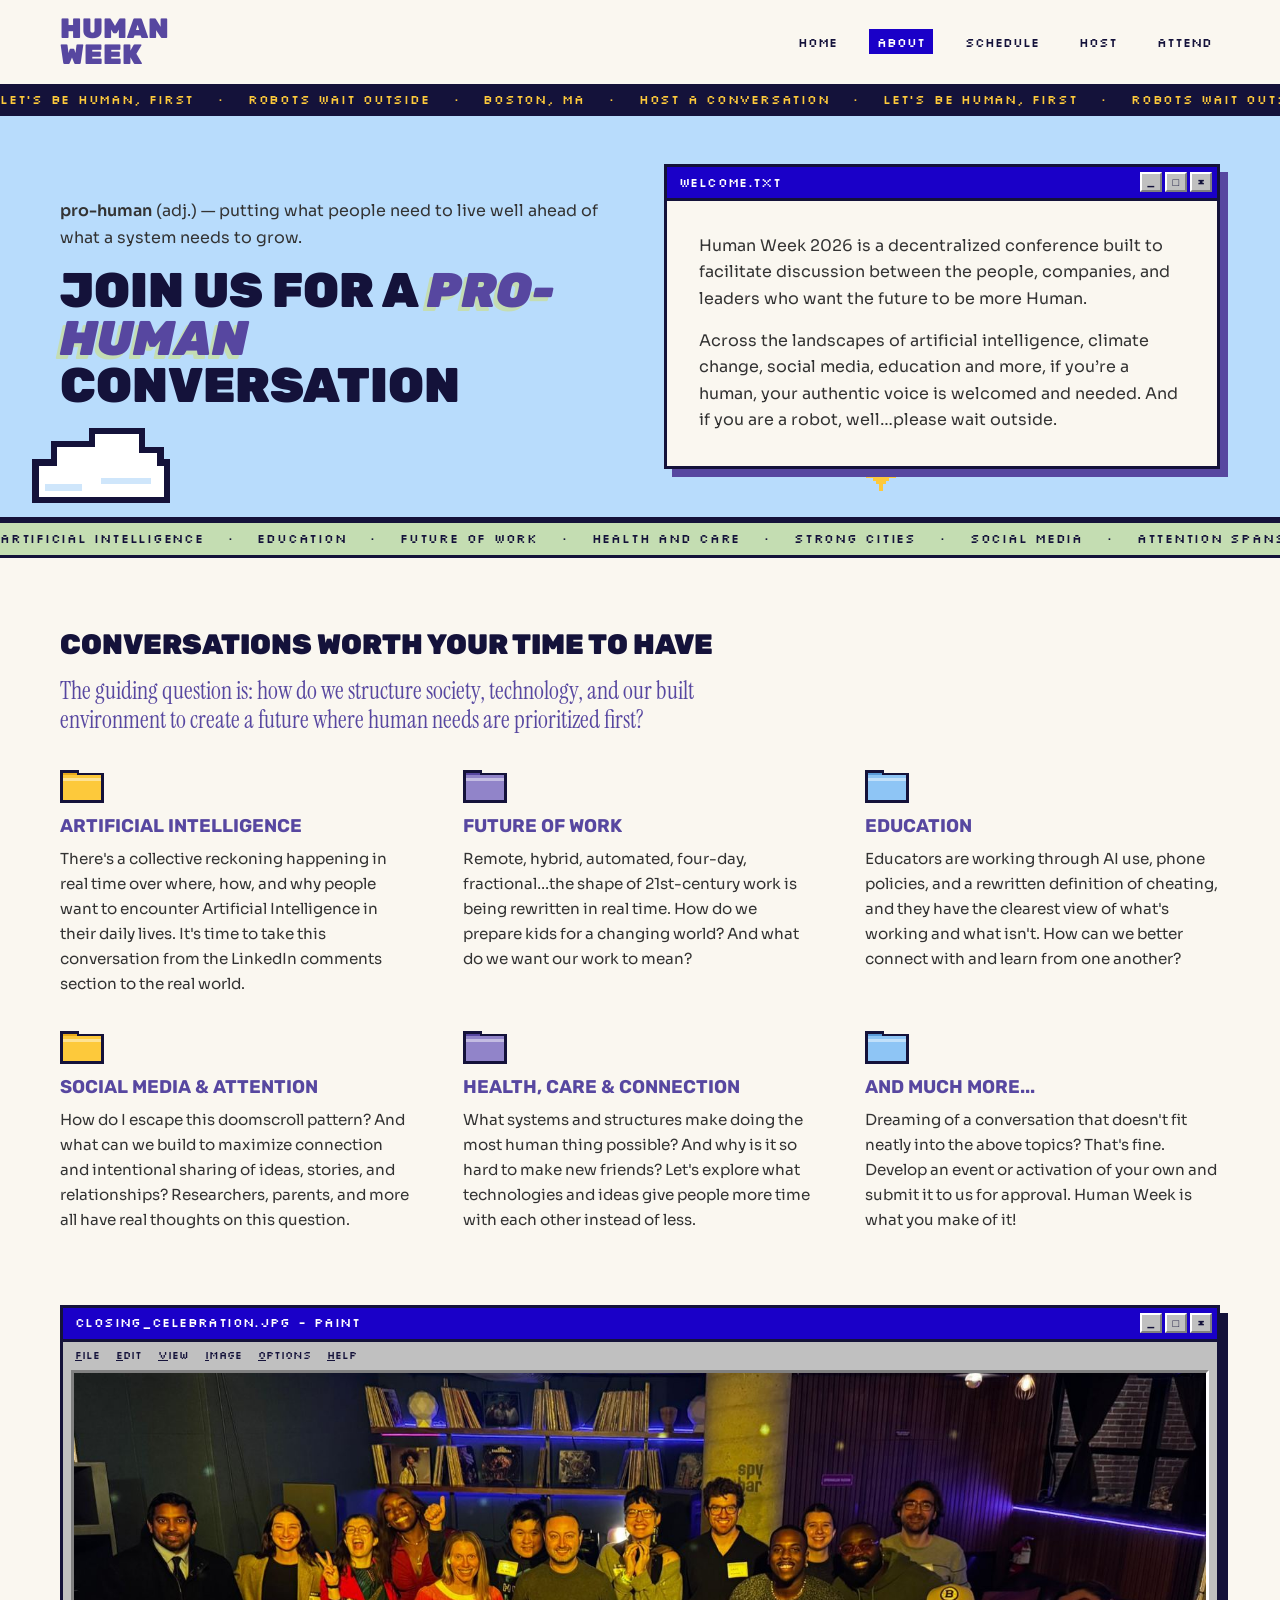
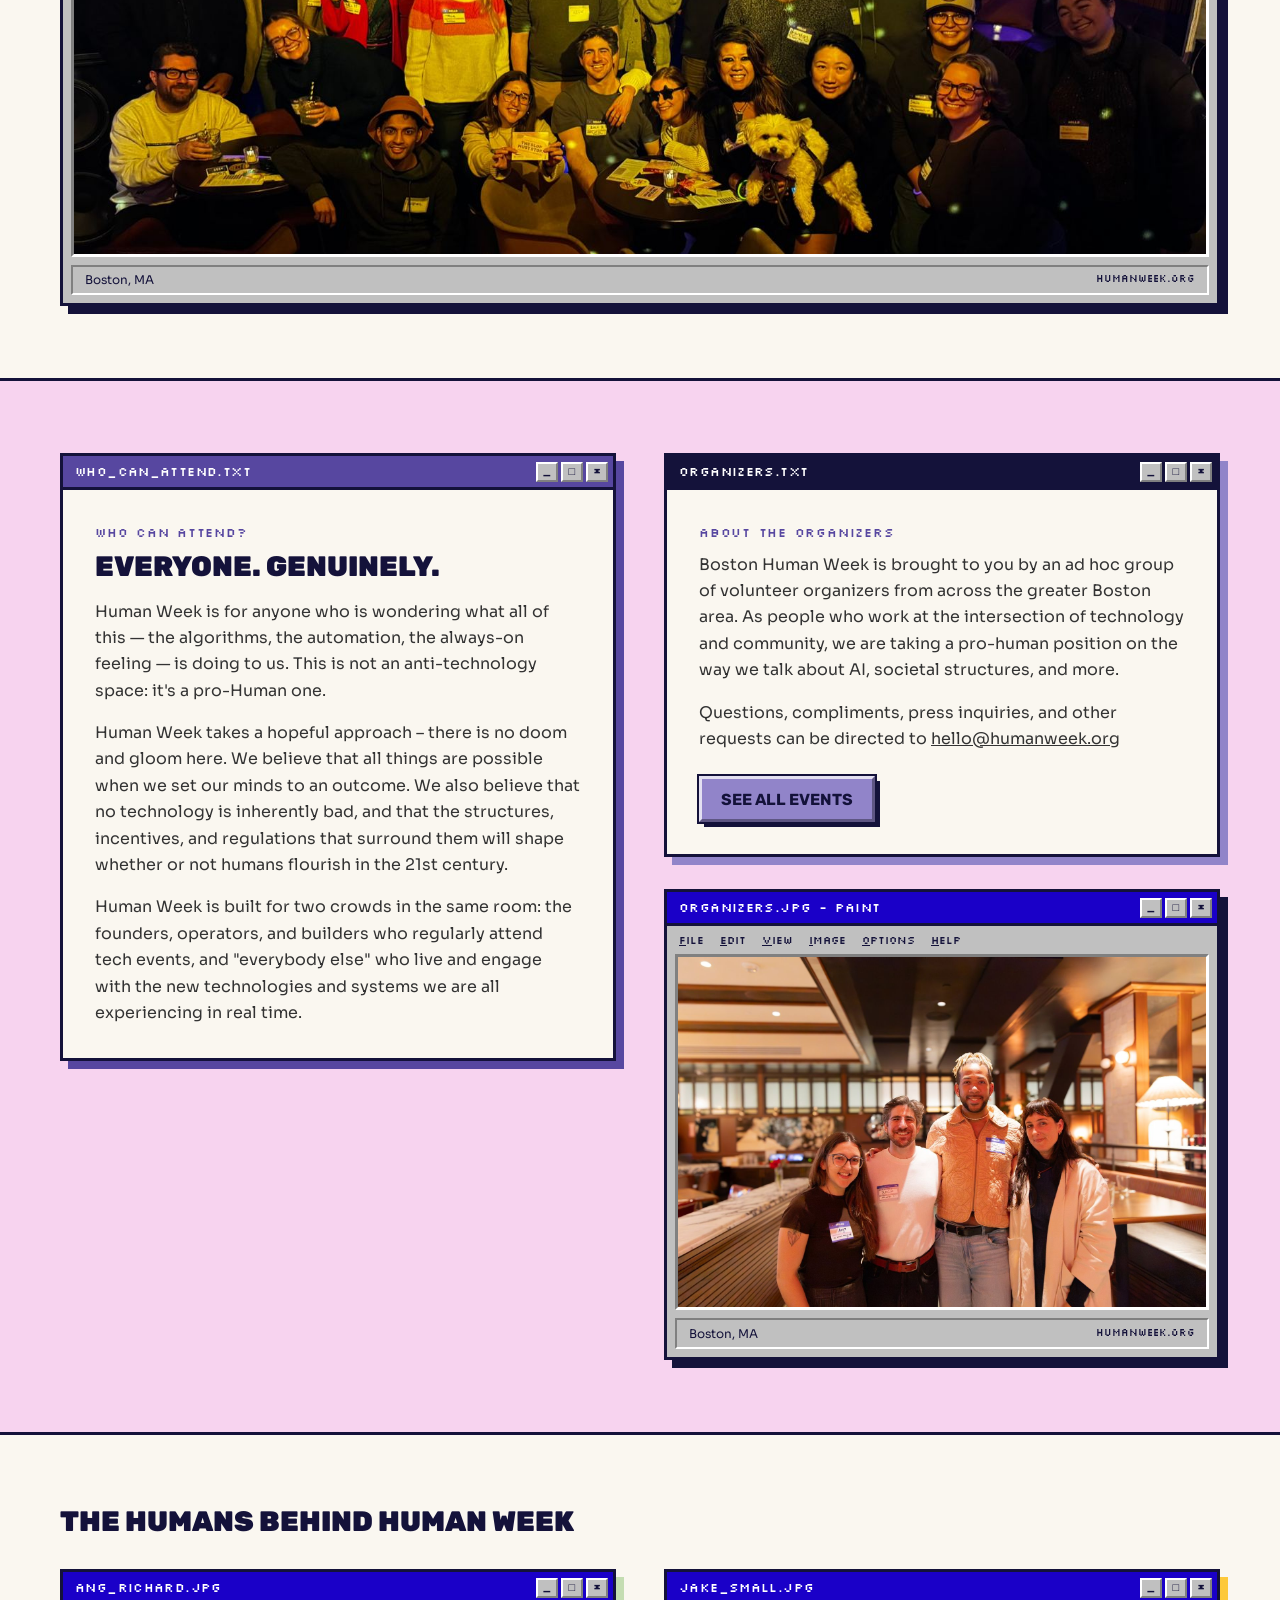
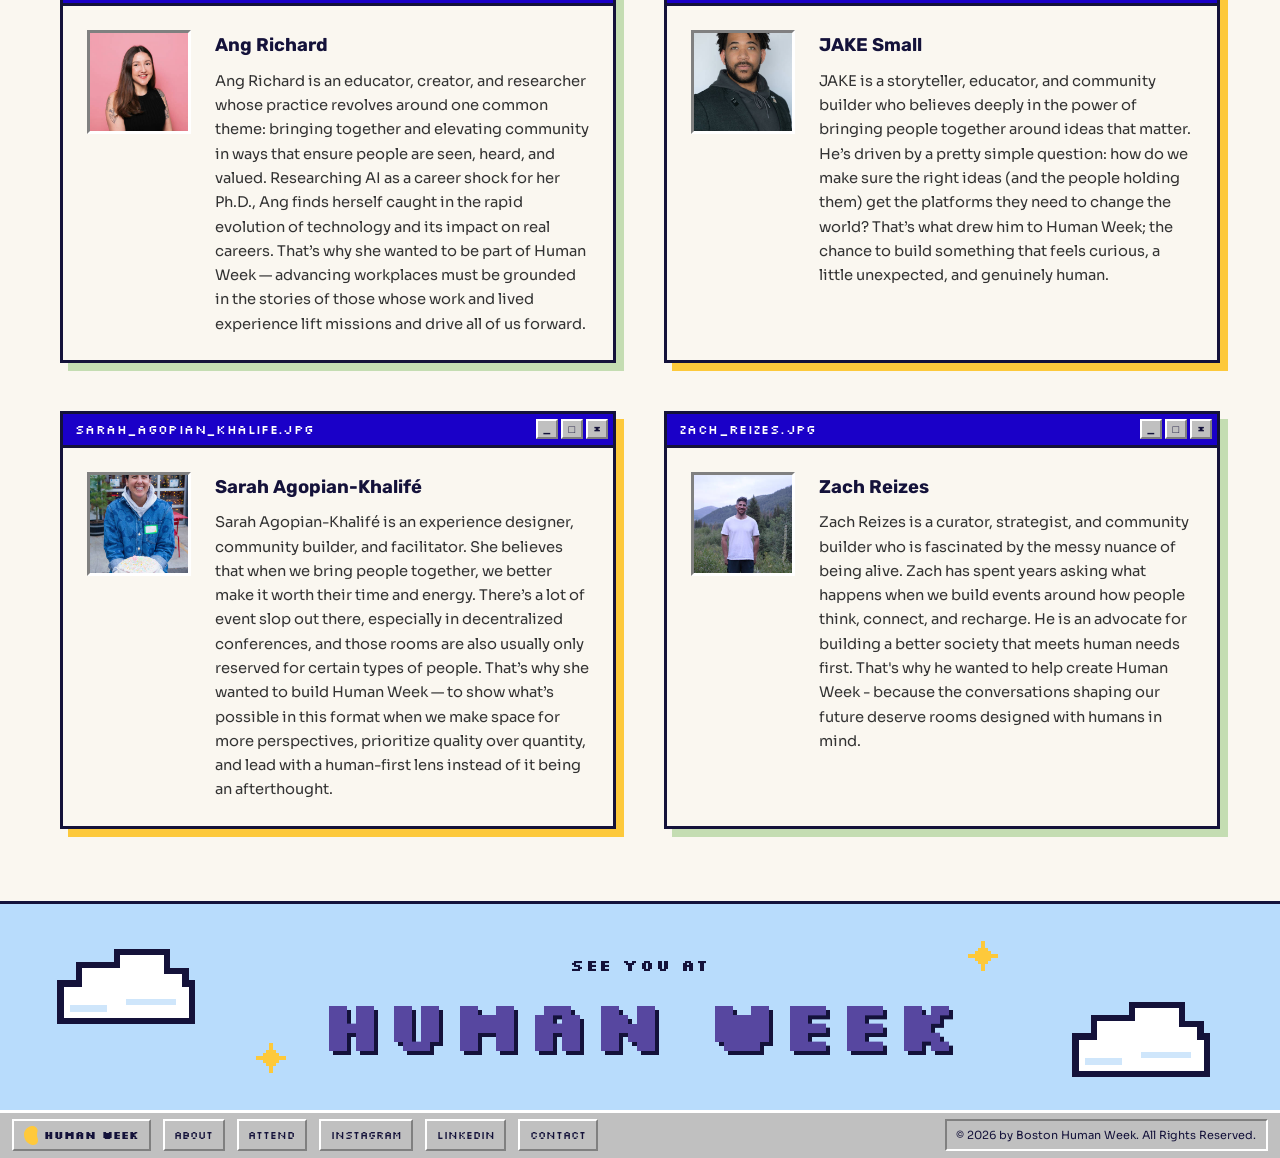
==== about/index.html @ 8e4e88f1 "Rename three photos, drop 2026 dates, fix the scrolling banner - long_table -> host_dinner_2, group_" ====
<!doctype html>
<html lang="en">
<head>
<meta charset="utf-8">
<meta name="viewport" content="width=device-width, initial-scale=1">
<title>About | Human Week</title>
<meta name="description" content="Human Week 2026 is a decentralized conference built to facilitate discussion between the people, companies, and leaders who want the future to be more Human.">
<meta property="og:title" content="About | Human Week">
<meta property="og:description" content="Human Week 2026 is a decentralized conference built to facilitate discussion between the people, companies, and leaders who want the future to be more Human.">
<meta property="og:image" content="/assets/img/photos/host_dinner.jpg">
<link rel="icon" href="/assets/img/favicon.svg" type="image/svg+xml">
<link rel="stylesheet" href="/assets/css/fonts.css">
<link rel="stylesheet" href="/assets/css/site.css">
</head>
<body>
<a class="skip" href="#main">Skip to Main Content</a>
<header class="site-header">
  <div class="wrap">
    <a class="logo" href="/">HUMAN<br>WEEK</a>
    <button class="nav-toggle" aria-expanded="false" aria-controls="site-nav">Menu</button>
    <nav class="nav" id="site-nav" aria-label="Main"><ul><li><a href="/">Home</a></li><li><a href="/about/" aria-current="page">About</a></li><li><a href="/schedule/">Schedule</a></li><li><a href="/host/">Host</a></li><li><a href="/attend/">Attend</a></li></ul></nav>
  </div>
  <div class="ticker ticker--dark" aria-hidden="true"><div class="ticker__track"><span>Let's be human, first</span><span>•</span><span>Robots wait outside</span><span>•</span><span>Boston, MA</span><span>•</span><span>Host a conversation</span><span>•</span></div></div>
</header>
<main id="main">
<section class="intro"><img class="deco deco--cloud intro-cloud" src="/assets/img/pixel/cloud.svg" alt="" aria-hidden="true"><img class="deco deco--star intro-star" src="/assets/img/pixel/star.svg" alt="" aria-hidden="true"><div class="wrap"><div class="grid-2 grid-2--center">
    <div>
      <p class="definition"><b>pro-human</b> (adj.) — putting what people need to <span class="ink">live well</span> ahead of what a system needs to <span class="ink">grow</span>.</p>
      <h1 class="display">Join us for a <em>pro-human</em> conversation</h1>
    </div>
    <article class="win "><div class="win__bar"><span>welcome.txt</span><span class="win__btns" aria-hidden="true"><i>_</i><i>□</i><i>×</i></span></div><div class="win__body"><p>Human Week 2026 is a decentralized conference built to facilitate discussion between the people, companies, and leaders who want the future to be more Human.</p><p>Across the landscapes of artificial intelligence, climate change, social media, education and more, if you’re a human, your authentic voice is welcomed and needed. And if you are a robot, well…please wait outside.</p></div></article>
  </div></div></section>
<div class="ticker ticker--sage" aria-hidden="true"><div class="ticker__track"><span>Artificial Intelligence</span><span>•</span><span>Education</span><span>•</span><span>Future Of Work</span><span>•</span><span>Health And Care</span><span>•</span><span>Strong Cities</span><span>•</span><span>Social Media</span><span>•</span><span>Attention Spans</span><span>•</span></div></div>

<section class="section">
  <div class="wrap">
    <div class="section-head">
      <h2 class="h2">Conversations worth your time to have</h2>
      <p class="lead measure">The guiding question is: how do we structure society, technology, and our built environment to create a future where human needs are prioritized first?</p>
    </div>
    <div class="topics">
      <div class="topic"><img src="/assets/img/pixel/folder-yellow.svg" alt="" aria-hidden="true"><h3 class="h3">Artificial Intelligence</h3><p>There's a collective reckoning happening in real time over where, how, and why people want to encounter Artificial Intelligence in their daily lives. It's time to take this conversation from the LinkedIn comments section to the real world.</p></div><div class="topic"><img src="/assets/img/pixel/folder-purple.svg" alt="" aria-hidden="true"><h3 class="h3">Future of Work</h3><p>Remote, hybrid, automated, four-day, fractional…the shape of 21st-century work is being rewritten in real time. How do we prepare kids for a changing world? And what do we want our work to mean?</p></div><div class="topic"><img src="/assets/img/pixel/folder-blue.svg" alt="" aria-hidden="true"><h3 class="h3">Education</h3><p>Educators are working through AI use, phone policies, and a rewritten definition of cheating, and they have the clearest view of what's working and what isn't. How can we better connect with and learn from one another?</p></div><div class="topic"><img src="/assets/img/pixel/folder-yellow.svg" alt="" aria-hidden="true"><h3 class="h3">Social Media &amp; Attention</h3><p>How do I escape this doomscroll pattern? And what can we build to maximize connection and intentional sharing of ideas, stories, and relationships? Researchers, parents, and more all have real thoughts on this question.</p></div><div class="topic"><img src="/assets/img/pixel/folder-purple.svg" alt="" aria-hidden="true"><h3 class="h3">Health, Care &amp; Connection</h3><p>What systems and structures make doing the most human thing possible? And why is it so hard to make new friends? Let's explore what technologies and ideas give people more time with each other instead of less.</p></div><div class="topic"><img src="/assets/img/pixel/folder-blue.svg" alt="" aria-hidden="true"><h3 class="h3">And much more...</h3><p>Dreaming of a conversation that doesn't fit neatly into the above topics? That's fine. Develop an event or activation of your own and submit it to us for approval. Human Week is what you make of it!</p></div>
    </div>
  </div>
</section>

<section class="section section--tight">
  <div class="wrap"><figure class="win paint paint--wide"><div class="win__bar"><span>closing_celebration.jpg - Paint</span><span class="win__btns" aria-hidden="true"><i>_</i><i>□</i><i>×</i></span></div><div class="menu-bar" aria-hidden="true"><span><u>F</u>ile</span><span><u>E</u>dit</span><span><u>V</u>iew</span><span><u>I</u>mage</span><span><u>O</u>ptions</span><span><u>H</u>elp</span></div><div class="paint__canvas"><img src="/assets/img/photos/closing_celebration.jpg" alt="A packed room at the Human Week closing celebration" loading="lazy" style="object-position:50% 45%"></div><figcaption class="paint__status"><span>Boston, MA</span><span>humanweek.org</span></figcaption></figure></div>
</section>

<section class="section section--pink">
  <div class="wrap grid-2">
    <article class="win win--purple"><div class="win__bar"><span>who_can_attend.txt</span><span class="win__btns" aria-hidden="true"><i>_</i><i>□</i><i>×</i></span></div><div class="win__body"><p class="eyebrow">Who can attend?</p>
      <h2 class="h2">Everyone. Genuinely.</h2>
      <p>Human Week is for anyone who is wondering what all of this — the algorithms, the automation, the always-on feeling — is doing to us. This is not an anti-technology space: it's a pro-Human one.</p>
      <p>Human Week takes a hopeful approach – there is no doom and gloom here. We believe that all things are possible when we set our minds to an outcome. We also believe that no technology is inherently bad, and that the structures, incentives, and regulations that surround them will shape whether or not humans flourish in the 21st century.</p>
      <p>Human Week is built for two crowds in the same room: the founders, operators, and builders who regularly attend tech events, and "everybody else" who live and engage with the new technologies and systems we are all experiencing in real time.</p></div></article>
    <div class="stack">
      <article class="win win--navy"><div class="win__bar"><span>organizers.txt</span><span class="win__btns" aria-hidden="true"><i>_</i><i>□</i><i>×</i></span></div><div class="win__body"><p class="eyebrow">About the organizers</p>
        <p>Boston Human Week is brought to you by an ad hoc group of volunteer organizers from across the greater Boston area. As people who work at the intersection of technology and community, we are taking a pro-human position on the way we talk about AI, societal structures, and more.</p>
        <p>Questions, compliments, press inquiries, and other requests can be directed to <a href="mailto:hello@humanweek.org?subject=Hey%20Human%20Week!">hello@humanweek.org</a></p>
        <div class="actions"><a class="btn" href="/schedule/">See all events</a></div></div></article>
      <figure class="win paint "><div class="win__bar"><span>organizers.jpg - Paint</span><span class="win__btns" aria-hidden="true"><i>_</i><i>□</i><i>×</i></span></div><div class="menu-bar" aria-hidden="true"><span><u>F</u>ile</span><span><u>E</u>dit</span><span><u>V</u>iew</span><span><u>I</u>mage</span><span><u>O</u>ptions</span><span><u>H</u>elp</span></div><div class="paint__canvas"><img src="/assets/img/photos/organizers.jpg" alt="The four Human Week organizers together: Ang Richard, Zach Reizes, JAKE Small and Sarah Agopian-Khalifé" loading="lazy" style="object-position:50% 40%"></div><figcaption class="paint__status"><span>Boston, MA</span><span>humanweek.org</span></figcaption></figure>
    </div>
  </div>
</section>

<section class="section">
  <div class="wrap">
    <h2 class="h2 section-head">The humans behind Human Week</h2>
    <div class="people">
      <article class="win person win--sage"><div class="win__bar"><span>ang_richard.jpg</span><span class="win__btns" aria-hidden="true"><i>_</i><i>□</i><i>×</i></span></div><div class="win__body"><img src="/assets/img/ang-richard.jpg" alt="Ang Richard" width="104" height="104"><div><h3>Ang Richard</h3><p>Ang Richard is an educator, creator, and researcher whose practice revolves around one common theme: bringing together and elevating community in ways that ensure people are seen, heard, and valued. Researching AI as a career shock for her Ph.D., Ang finds herself caught in the rapid evolution of technology and its impact on real careers. That’s why she wanted to be part of Human Week — advancing workplaces must be grounded in the stories of those whose work and lived experience lift missions and drive all of us forward.</p></div></div></article><article class="win person win--yellow"><div class="win__bar"><span>jake_small.jpg</span><span class="win__btns" aria-hidden="true"><i>_</i><i>□</i><i>×</i></span></div><div class="win__body"><img src="/assets/img/jake-small.jpg" alt="JAKE Small" width="104" height="104"><div><h3>JAKE Small</h3><p>JAKE is a storyteller, educator, and community builder who believes deeply in the power of bringing people together around ideas that matter. He’s driven by a pretty simple question: how do we make sure the right ideas (and the people holding them) get the platforms they need to change the world? That’s what drew him to Human Week; the chance to build something that feels curious, a little unexpected, and genuinely human.</p></div></div></article><article class="win person win--yellow"><div class="win__bar"><span>sarah_agopian_khalife.jpg</span><span class="win__btns" aria-hidden="true"><i>_</i><i>□</i><i>×</i></span></div><div class="win__body"><img src="/assets/img/sarah-agopian-khalife.jpg" alt="Sarah Agopian-Khalifé" width="104" height="104"><div><h3>Sarah Agopian-Khalifé</h3><p>Sarah Agopian-Khalifé is an experience designer, community builder, and facilitator. She believes that when we bring people together, we better make it worth their time and energy. There’s a lot of event slop out there, especially in decentralized conferences, and those rooms are also usually only reserved for certain types of people. That’s why she wanted to build Human Week — to show what’s possible in this format when we make space for more perspectives, prioritize quality over quantity, and lead with a human-first lens instead of it being an afterthought.</p></div></div></article><article class="win person win--sage"><div class="win__bar"><span>zach_reizes.jpg</span><span class="win__btns" aria-hidden="true"><i>_</i><i>□</i><i>×</i></span></div><div class="win__body"><img src="/assets/img/zach-reizes.jpg" alt="Zach Reizes" width="104" height="104"><div><h3>Zach Reizes</h3><p>Zach Reizes is a curator, strategist, and community builder who is fascinated by the messy nuance of being alive. Zach has spent years asking what happens when we build events around how people think, connect, and recharge. He is an advocate for building a better society that meets human needs first. That's why he wanted to help create Human Week - because the conversations shaping our future deserve rooms designed with humans in mind.</p></div></div></article>
    </div>
  </div>
</section>
</main>
<footer>
  <div class="footer-sky">
    <img class="deco deco--cloud footer-cloud-1" src="/assets/img/pixel/cloud.svg" alt="" aria-hidden="true"><img class="deco deco--cloud footer-cloud-2" src="/assets/img/pixel/cloud.svg" alt="" aria-hidden="true"><img class="deco deco--star footer-star-1" src="/assets/img/pixel/star.svg" alt="" aria-hidden="true"><img class="deco deco--star footer-star-2" src="/assets/img/pixel/star.svg" alt="" aria-hidden="true">
    <div class="wrap">
      <p class="see-you">SEE YOU AT</p>
      <p class="pixel-title">Human Week</p>
    </div>
  </div>
  <nav class="taskbar" aria-label="Footer">
    <a class="start" href="/"><img src="/assets/img/favicon.svg" alt="" aria-hidden="true">Human Week</a>
    <a href="/about/">About</a>
    <a href="/attend/">Attend</a>
    <a href="https://www.instagram.com/bostonhumanweek">Instagram</a>
    <span class="item">LinkedIn</span>
    <a href="mailto:hello@humanweek.org?subject=Hey%20Human%20Week!">Contact</a>
    <span class="clock">© 2026 by Boston Human Week. All Rights Reserved.</span>
  </nav>
</footer>
<script src="/assets/js/site.js"></script>
</body>
</html>
---- assets/css/fonts.css ----
/* Self-hosted fonts (SIL Open Font License), from Fontsource */
@font-face { font-family: "Rubik"; src: url("../fonts/rubik-latin-wght-normal.woff2") format("woff2"); font-weight: 300 900; font-style: normal; font-display: swap; }
@font-face { font-family: "Rubik"; src: url("../fonts/rubik-latin-wght-italic.woff2") format("woff2"); font-weight: 300 900; font-style: italic; font-display: swap; }
@font-face { font-family: "Sora"; src: url("../fonts/sora-latin-400-normal.woff2") format("woff2"); font-weight: 400; font-display: swap; }
@font-face { font-family: "Sora"; src: url("../fonts/sora-latin-600-normal.woff2") format("woff2"); font-weight: 600; font-display: swap; }
@font-face { font-family: "Instrument Serif"; src: url("../fonts/instrument-serif-latin-400-normal.woff2") format("woff2"); font-weight: 400; font-style: normal; font-display: swap; }
@font-face { font-family: "Instrument Serif"; src: url("../fonts/instrument-serif-latin-400-italic.woff2") format("woff2"); font-weight: 400; font-style: italic; font-display: swap; }
@font-face { font-family: "Space Mono"; src: url("../fonts/space-mono-latin-400-normal.woff2") format("woff2"); font-weight: 400; font-display: swap; }
@font-face { font-family: "Silkscreen"; src: url("../fonts/silkscreen-latin-400-normal.woff2") format("woff2"); font-weight: 400; font-display: swap; }
@font-face { font-family: "Silkscreen"; src: url("../fonts/silkscreen-latin-700-normal.woff2") format("woff2"); font-weight: 700; font-display: swap; }
---- assets/css/site.css ----
/* Human Week — site styles
   The 2026 site (Rubik, Instrument Serif, lilac and sage) blended with the
   Human Week brand ID from the stickers and social posts: Win95 windows,
   Paint frames, pixel clouds and stars, sky blue, pink and yellow.
   Every size and gap uses the scales below. */

:root {
  /* color: site */
  --purple: #5747a0;
  --lilac: #9184c9;
  --sage: #c4ddb2;
  --body: #333333;
  /* color: brand ID */
  --navy: #14123a;
  --blue: #1a00c8;
  --yellow: #fdc93b;
  --pink: #f7d3ef;
  --sky: #b8dcfc;
  --paper: #faf7f0;
  --gray: #c0c0c0;
  --gray-dark: #808080;
  --line: #d8d2c4;

  /* type */
  --font-display: "Rubik", system-ui, sans-serif;
  --font-body: "Sora", system-ui, sans-serif;
  --font-serif: "Instrument Serif", Georgia, serif;
  --font-pixel: "Silkscreen", "Space Mono", monospace;
  --font-mono: "Space Mono", ui-monospace, monospace;

  --t-hero: clamp(3rem, 6.4vw, 6rem);
  --t-display: clamp(2.1rem, 3.8vw, 3.4rem);
  --t-h2: clamp(1.5rem, 2.2vw, 1.95rem);
  --t-h3: 1.15rem;
  --t-lead: clamp(1.35rem, 1.9vw, 1.7rem);
  --t-body: 1rem;
  --t-small: .875rem;
  --t-pixel: .8rem;

  /* space */
  --s1: .5rem;
  --s2: .75rem;
  --s3: 1rem;
  --s4: 1.5rem;
  --s5: 2rem;
  --s6: 3rem;
  --s7: 4.5rem;

  /* shape */
  --outline: 3px solid var(--navy);
  --shadow: 8px;
  --wrap: 1160px;
  --measure: 62ch;
  --raised: #fff var(--gray-dark) var(--gray-dark) #fff;
  --sunken: var(--gray-dark) #fff #fff var(--gray-dark);
}

*,
*::before,
*::after { box-sizing: border-box; }

html { scroll-behavior: smooth; }

body {
  margin: 0;
  font-family: var(--font-body);
  font-size: var(--t-body);
  line-height: 1.65;
  color: var(--body);
  background: var(--paper);
  -webkit-font-smoothing: antialiased;
  overflow-x: hidden;
}

img { max-width: 100%; display: block; }
a { color: inherit; }
p { margin: 0 0 var(--s3); }
p:last-child { margin-bottom: 0; }
h1, h2, h3 { margin: 0; }

.wrap { width: min(100% - 2.5rem, var(--wrap)); margin-inline: auto; }
.measure { max-width: var(--measure); }
.center { text-align: center; }

.skip {
  position: absolute; left: -999px; top: 0;
  background: var(--navy); color: #fff; padding: var(--s1) var(--s3); z-index: 100;
}
.skip:focus { left: var(--s3); top: var(--s3); }

/* ---------- Header ---------- */
.site-header { position: relative; z-index: 10; background: var(--paper); }
.site-header .wrap {
  display: flex; align-items: center; justify-content: space-between;
  padding-block: var(--s3);
}
.logo {
  font-family: var(--font-display); font-weight: 900; font-size: 1.75rem;
  line-height: .92; color: var(--purple); text-decoration: none;
}
.nav ul { list-style: none; display: flex; gap: var(--s4); margin: 0; padding: 0; }
.nav a {
  font-family: var(--font-pixel); font-size: var(--t-pixel); text-transform: uppercase;
  color: var(--navy); text-decoration: none; padding: .3rem .5rem;
}
.nav a:hover { background: var(--pink); }
.nav a[aria-current="page"] { background: var(--blue); color: #fff; }
.nav-toggle {
  display: none; font-family: var(--font-pixel); font-size: var(--t-pixel);
  background: var(--gray); color: var(--navy); padding: .4rem .7rem;
  border: 2px solid; border-color: var(--raised); outline: 2px solid var(--navy);
}

/* ---------- Tickers ---------- */
.ticker {
  overflow: hidden; white-space: nowrap;
  font-family: var(--font-pixel); font-size: var(--t-pixel); letter-spacing: .06em;
  text-transform: uppercase; padding: .35rem 0;
}
.ticker--dark { background: var(--navy); color: var(--yellow); }
.ticker--sage { background: var(--sage); color: var(--navy); border-block: var(--outline); }
.ticker__track { display: inline-block; animation: ticker 40s linear infinite; }
.ticker__track span { padding-right: var(--s4); }
@keyframes ticker { to { transform: translateX(-50%); } }
@media (prefers-reduced-motion: reduce) { .ticker__track { animation: none; } }

/* ---------- Type ---------- */
.eyebrow {
  font-family: var(--font-pixel); font-size: var(--t-pixel); letter-spacing: .06em;
  color: var(--purple); text-transform: uppercase; margin: 0 0 var(--s1);
}
.h2 {
  font-family: var(--font-display); font-weight: 900; color: var(--navy);
  font-size: var(--t-h2); line-height: 1.1; text-transform: uppercase; margin: 0 0 var(--s3);
}
.h3 {
  font-family: var(--font-display); font-weight: 700; color: var(--purple);
  font-size: var(--t-h3); line-height: 1.25; text-transform: uppercase; margin: 0 0 var(--s1);
}
.lead {
  font-family: var(--font-serif); color: var(--purple);
  font-size: var(--t-lead); line-height: 1.2; margin: 0 0 var(--s4);
}
.display {
  font-family: var(--font-display); font-weight: 900; text-transform: uppercase; color: var(--navy);
  font-size: var(--t-display); line-height: .98; margin: 0 0 var(--s4);
}
.display em { color: var(--purple); text-shadow: -4px 4px 0 var(--sage); }
.pixel-title {
  font-family: var(--font-pixel); font-weight: 700; text-transform: uppercase; line-height: 1.05;
  color: var(--purple); text-shadow: 4px 4px 0 var(--navy); letter-spacing: .04em; margin: 0;
}
.meta {
  font-family: var(--font-pixel); color: var(--navy); font-size: var(--t-pixel);
  letter-spacing: .06em; text-transform: uppercase; margin: 0 0 var(--s3);
}

/* ---------- Buttons (Win95) ---------- */
.btn {
  display: inline-block; text-decoration: none; text-align: center; cursor: pointer;
  font-family: var(--font-display); font-weight: 700; text-transform: uppercase;
  font-size: var(--t-body); line-height: 1.2; color: var(--navy);
  background: var(--face, var(--lilac));
  border: 3px solid; border-color: rgba(255,255,255,.75) rgba(0,0,0,.35) rgba(0,0,0,.35) rgba(255,255,255,.75);
  outline: 2.5px solid var(--navy);
  padding: .65rem 1.2rem;
  box-shadow: 5px 5px 0 var(--navy);
  transition: transform .1s ease, box-shadow .1s ease;
}
.btn:hover { transform: translate(2px, 2px); box-shadow: 3px 3px 0 var(--navy); }
.btn:active { border-color: rgba(0,0,0,.35) rgba(255,255,255,.75) rgba(255,255,255,.75) rgba(0,0,0,.35); }
.btn--gray { --face: var(--gray); }
.btn--yellow { --face: var(--yellow); }
.btn--lg { font-size: 1.1rem; padding: .8rem 1.5rem; }
.btn-row { display: flex; flex-wrap: wrap; gap: var(--s4); align-items: center; }
.actions { margin-top: var(--s4); }

/* ---------- Windows ---------- */
.win {
  position: relative; margin: 0;
  background: var(--paper); border: var(--outline);
  box-shadow: var(--shadow) var(--shadow) 0 var(--shade, var(--purple));
}
.win__bar {
  display: flex; align-items: center; justify-content: space-between; gap: var(--s2);
  height: 34px; padding: 0 5px 0 var(--s2);
  background: var(--bar, var(--blue)); color: #fff;
  font-family: var(--font-pixel); font-size: var(--t-pixel); letter-spacing: .03em;
  border-bottom: var(--outline);
}
.win__bar > span:first-child { overflow: hidden; text-overflow: ellipsis; white-space: nowrap; }
.win__btns { display: flex; gap: 3px; flex: none; }
.win__btns i {
  width: 22px; height: 20px; display: grid; place-items: center;
  background: var(--gray); color: var(--navy); font-style: normal; font-weight: 700; font-size: 11px; line-height: 1;
  border: 2px solid; border-color: var(--raised);
}
.win__body { padding: var(--s5); }
.win--purple { --bar: var(--purple); }
.win--pink { --bar: #d977c3; --shade: var(--navy); }
.win--pink .win__body { background: var(--pink); }
.win--navy { --bar: var(--navy); --shade: var(--lilac); }
.win--sage { --shade: var(--sage); }
.win--yellow { --shade: var(--yellow); }

/* Notepad */
.notepad .win__bar { --bar: #fff; color: var(--navy); }
.notepad .win__btns i { background: #fff; border-color: var(--line); }
.menu-bar {
  display: flex; gap: var(--s3); padding: .3rem var(--s2);
  font-family: var(--font-pixel); font-size: .7rem; color: var(--navy);
  border-bottom: 2px solid var(--line); background: #fff;
}
.menu-bar u { text-decoration: underline; }
.notepad .win__body { background: #fff; }
.notepad__title { font-family: var(--font-serif); font-size: 2.4rem; line-height: 1; color: var(--navy); margin: 0 0 var(--s2); }

/* Dialog (forms) */
.dialog { --shade: var(--yellow); max-width: 640px; margin-inline: auto; }
.dialog .win__body { background: var(--gray); border: 2px solid; border-color: var(--raised); color: var(--navy); }
.dialog--wide { max-width: none; }

/* ---------- Paint frames (photos) ---------- */
.paint { --shade: var(--navy); background: var(--gray); }
.paint .menu-bar { background: var(--gray); border-bottom: 0; }
.paint__canvas {
  margin: 0 var(--s1); border: 3px solid; border-color: var(--sunken);
  aspect-ratio: var(--ratio, 3 / 2); background: #fff; overflow: hidden;
}
.paint__canvas img { width: 100%; height: 100%; object-fit: cover; }
.paint__status {
  display: flex; justify-content: space-between; gap: var(--s2);
  margin: var(--s1); padding: .2rem var(--s2);
  border: 2px solid; border-color: var(--sunken);
  font-size: .75rem; color: var(--navy);
}
.paint__status span:last-child { font-family: var(--font-pixel); font-size: .65rem; }
.paint--wide { --ratio: 21 / 9; }
.paint--empty .paint__canvas {
  display: grid; place-items: center; text-align: center;
  background-color: #fff;
  background-image: linear-gradient(var(--line) 1px, transparent 1px), linear-gradient(90deg, var(--line) 1px, transparent 1px);
  background-size: 24px 24px;
}
.paint--empty .paint__canvas p {
  font-family: var(--font-pixel); font-size: var(--t-pixel); color: var(--purple);
  max-width: 26ch; margin: 0; padding: var(--s3); background: #fff;
}
.paint--empty .paint__canvas img { width: 40px; height: auto; margin: 0 auto var(--s2); image-rendering: pixelated; }

/* Explorer (photo gallery) */
.explorer .win__body { background: #fff; padding: var(--s4); }
.address {
  display: flex; align-items: center; gap: var(--s2); padding: .35rem var(--s2);
  background: var(--gray); border-bottom: var(--outline);
  font-size: .75rem; color: var(--navy);
}
.address b { font-family: var(--font-pixel); font-weight: 400; font-size: .65rem; }
.address span { flex: 1; background: #fff; border: 2px solid; border-color: var(--sunken); padding: .1rem .5rem; font-family: var(--font-mono); }
.tiles { display: grid; grid-template-columns: repeat(3, minmax(0, 1fr)); gap: var(--s4); }
.tile { margin: 0; text-align: center; }
.tile__img {
  aspect-ratio: 4 / 3; border: 3px solid; border-color: var(--sunken); background: var(--paper);
  display: grid; place-items: center; overflow: hidden;
}
.tile__img img { width: 100%; height: 100%; object-fit: cover; }
.tile__img img.icon { width: 48px; height: auto; image-rendering: pixelated; }
.tile figcaption { font-family: var(--font-mono); font-size: .75rem; color: var(--navy); margin-top: .35rem; }

/* ---------- Pixel decoration ---------- */
.deco { position: absolute; pointer-events: none; z-index: 0; image-rendering: pixelated; height: auto; }
.deco--cloud { width: 150px; }
.deco--cloud-sm { width: 96px; }
.deco--star { width: 30px; }
.deco--star-sm { width: 20px; }
.deco--cursor { width: 26px; }

/* ---------- Layout ---------- */
.section { position: relative; padding-block: var(--s7); }
.section--tight { padding-top: 0; }
.section--sky { background: var(--sky); border-block: var(--outline); }
.section--pink { background: var(--pink); border-block: var(--outline); }
.section > .wrap { position: relative; z-index: 1; }
.section-head { margin-bottom: var(--s5); }
.grid-2 { display: grid; grid-template-columns: repeat(2, minmax(0, 1fr)); gap: var(--s6); align-items: start; }
.grid-2--center { align-items: center; }
.stack > * + * { margin-top: var(--s5); }

/* Hero */
.hero { position: relative; background: var(--sky); border-bottom: var(--outline); padding-block: var(--s6); overflow: hidden; }
.hero .wrap { position: relative; z-index: 1; display: grid; grid-template-columns: minmax(0, 1.05fr) minmax(0, 1fr); gap: var(--s6); align-items: center; min-height: min(62svh, 600px); }
.hero__title {
  font-family: var(--font-display); font-weight: 900; color: var(--navy);
  line-height: .9; text-transform: uppercase; font-size: var(--t-hero);
}
.hero__title span { display: block; white-space: nowrap; }
.hero__title .human { position: relative; color: var(--purple); font-style: italic; font-size: 1.12em; text-shadow: -5px 5px 0 var(--paper); }
.hero__shades { display: inline-block; width: 1.5em; margin-left: .25em; vertical-align: .12em; image-rendering: pixelated; }
.hero .win__body .btn-row { margin-top: var(--s4); }
.hero-cloud-1 { left: -20px; top: 18px; }
.hero-cloud-2 { right: 4%; bottom: 14px; }
.hero-star-1 { left: 44%; top: 40px; }
.hero-star-2 { left: 6%; bottom: 40px; }
.hero-star-3 { right: 2%; top: 30%; }

/* Inner page intro */
.intro { position: relative; background: var(--sky); border-bottom: var(--outline); padding-block: var(--s6); overflow: hidden; }
.intro .wrap { position: relative; z-index: 1; }
.intro-cloud { left: 2%; bottom: 14px; }
.intro-star { right: 30%; bottom: 26px; }

/* Topics (folders) */
.topics { display: grid; grid-template-columns: repeat(3, minmax(0, 1fr)); gap: var(--s5) var(--s6); }
.topic img { width: 44px; height: auto; image-rendering: pixelated; margin-bottom: var(--s2); }
.topic p { font-size: .95rem; }

/* Newsletter band */
.band-night { position: relative; background: var(--navy); color: #fff; padding-block: var(--s7); overflow: hidden; }
.band-night .wrap { position: relative; z-index: 1; }
.night-star-1 { left: 8%; top: 18%; }
.night-star-2 { right: 10%; top: 30%; }
.night-star-3 { left: 18%; bottom: 16%; }
.night-star-4 { right: 22%; bottom: 12%; }

/* ---------- Forms ---------- */
.form-title { font-family: var(--font-display); font-weight: 900; font-size: var(--t-h2); line-height: 1.1; text-transform: uppercase; margin: 0 0 var(--s2); }
.form-lead { font-size: var(--t-small); }
.fields { display: grid; grid-template-columns: repeat(2, minmax(0, 1fr)); gap: var(--s3) var(--s4); margin-top: var(--s4); }
.fields .full { grid-column: 1 / -1; }
.field label { display: block; font-size: var(--t-small); color: var(--navy); margin-bottom: .25rem; }
.field input {
  width: 100%; font: inherit; font-size: var(--t-body); padding: .45rem var(--s2);
  background: #fff; color: var(--navy); border: 2px solid; border-color: var(--sunken); border-radius: 0;
}
.field input:focus { outline: 2px dotted var(--navy); outline-offset: 2px; }
.form-actions { display: flex; justify-content: flex-end; margin-top: var(--s4); }
.hidden { display: none; }

/* ---------- Footer: sky + taskbar ---------- */
.footer-sky { position: relative; background: var(--sky); border-top: var(--outline); padding-block: var(--s6); overflow: hidden; text-align: center; }
.footer-sky .wrap { position: relative; z-index: 1; }
.footer-sky .pixel-title { font-size: clamp(2rem, 6vw, 4.5rem); }
.footer-sky .see-you { font-family: var(--font-pixel); font-weight: 700; color: var(--navy); letter-spacing: .1em; margin: 0 0 var(--s1); }
.footer-cloud-1 { left: 4%; top: 22%; }
.footer-cloud-2 { right: 5%; bottom: 16%; }
.footer-star-1 { right: 22%; top: 18%; }
.footer-star-2 { left: 20%; bottom: 18%; }
.taskbar {
  display: flex; align-items: center; gap: var(--s2); flex-wrap: wrap;
  background: var(--gray); border-top: 3px solid #fff; outline: 2px solid var(--navy);
  padding: .4rem var(--s2);
}
.taskbar a, .taskbar span.item {
  font-family: var(--font-pixel); font-size: .7rem; color: var(--navy); text-decoration: none;
  padding: .3rem .6rem; border: 2px solid; border-color: var(--raised); background: var(--gray);
}
.taskbar a:hover { background: #d4d4d4; }
.taskbar .start { display: inline-flex; align-items: center; gap: .4rem; font-weight: 700; }
.taskbar .start img { width: 14px; height: auto; }
.taskbar .clock {
  margin-left: auto; font-size: .7rem; color: var(--navy);
  padding: .3rem .6rem; border: 2px solid; border-color: var(--sunken);
}

/* ---------- About ---------- */
.people { display: grid; grid-template-columns: repeat(2, minmax(0, 1fr)); gap: var(--s6); }
.person .win__body { display: grid; grid-template-columns: 104px minmax(0, 1fr); gap: var(--s4); align-items: start; padding: var(--s4); }
.person img { width: 104px; height: 104px; object-fit: cover; border: 3px solid; border-color: var(--sunken); }
.person h3 { font-family: var(--font-display); font-weight: 700; font-size: var(--t-h3); color: var(--navy); margin: 0 0 var(--s1); }
.person p { font-size: .92rem; }

/* ---------- Host ---------- */
.rules { list-style: none; counter-reset: r; padding: 0; margin: 0 0 var(--s3); }
.rules li {
  counter-increment: r; display: flex; gap: var(--s3); align-items: baseline;
  font-family: var(--font-display); font-weight: 500; font-size: 1.1rem; color: var(--navy); padding: .3rem 0;
}
.rules li::before { content: counter(r) "."; font-family: var(--font-pixel); color: var(--purple); font-size: .9rem; min-width: 2ch; }
.tabs [role="tablist"] { display: flex; flex-wrap: wrap; gap: 2px; margin-bottom: -2px; position: relative; z-index: 1; }
.tabs [role="tab"] {
  font-family: var(--font-pixel); font-size: .7rem; text-transform: uppercase; color: var(--navy);
  background: var(--gray); padding: .45rem .7rem; cursor: pointer;
  border: 2px solid; border-color: #fff var(--gray-dark) var(--gray) #fff; border-bottom: 0;
}
.tabs [role="tab"][aria-selected="true"] { background: var(--paper); padding-bottom: .6rem; margin-top: -4px; }
.tabs [role="tabpanel"] { background: var(--paper); border: 2px solid; border-color: var(--raised); padding: var(--s4); }
.tabs [role="tabpanel"] .h3 { text-transform: none; font-size: 1.3rem; }
.tabs .win__body { background: var(--gray); }

/* ---------- Schedule ---------- */
.schedule { max-width: 880px; }
.day + .day { margin-top: var(--s6); }
.day .win__body { padding: 0; background: #fff; }
.event { display: grid; grid-template-columns: 190px minmax(0, 1fr); gap: var(--s3); padding: var(--s3) var(--s4); border-bottom: 1px solid var(--line); }
.event:last-child { border-bottom: 0; }
.event:nth-child(even) { background: #fbfaf6; }
.event time { font-family: var(--font-mono); font-size: var(--t-small); color: var(--blue); padding-top: .1rem; }
.event h3 { font-family: var(--font-display); font-weight: 700; font-size: 1.05rem; line-height: 1.3; color: var(--navy); margin: 0 0 .2rem; }
.event h3 a { text-decoration: none; }
.event h3 a:hover { text-decoration: underline; color: var(--blue); }
.event p { margin: 0; font-size: var(--t-small); }

/* ---------- Attend ---------- */
.facts { list-style: none; padding: 0; margin: 0; }
.facts li { padding: .35rem 0; }
.facts b { font-family: var(--font-pixel); font-weight: 400; font-size: var(--t-pixel); color: var(--purple); display: inline-block; min-width: 5rem; }

/* ---------- Responsive ---------- */
@media (max-width: 900px) {
  :root { --s7: 3.5rem; --s6: 2.25rem; }
  .hero .wrap, .grid-2 { grid-template-columns: minmax(0, 1fr); min-height: 0; }
  .topics { grid-template-columns: repeat(2, minmax(0, 1fr)); }
  .people { grid-template-columns: minmax(0, 1fr); }
  .tiles { grid-template-columns: repeat(2, minmax(0, 1fr)); }
}
@media (max-width: 640px) {
  :root { --s7: 3rem; --s5: 1.5rem; --shadow: 6px; --t-hero: 16vw; --t-display: 9.5vw; }
  .nav-toggle { display: inline-block; }
  .nav { display: none; position: absolute; top: 100%; right: 1.25rem; background: var(--paper); border: var(--outline); box-shadow: 5px 5px 0 var(--navy); padding: var(--s3); }
  .nav.open { display: block; }
  .nav ul { flex-direction: column; gap: var(--s1); }
  .hero__title .human { text-shadow: -3px 3px 0 var(--paper); }
  .display em { text-shadow: -3px 3px 0 var(--sage); }
  .topics, .fields { grid-template-columns: minmax(0, 1fr); }
  .person .win__body { grid-template-columns: 80px minmax(0, 1fr); gap: var(--s3); }
  .person img { width: 80px; height: 80px; }
  .event { grid-template-columns: minmax(0, 1fr); gap: .2rem; padding: var(--s3); }
  .paint--wide { --ratio: 3 / 2; }
  .tiles { grid-template-columns: repeat(2, minmax(0, 1fr)); gap: var(--s3); }
  .menu-bar { gap: var(--s2); overflow: hidden; }
  .deco { display: none; }
  .taskbar .clock { margin-left: 0; }
}
.measure.center { margin-inline: auto; }
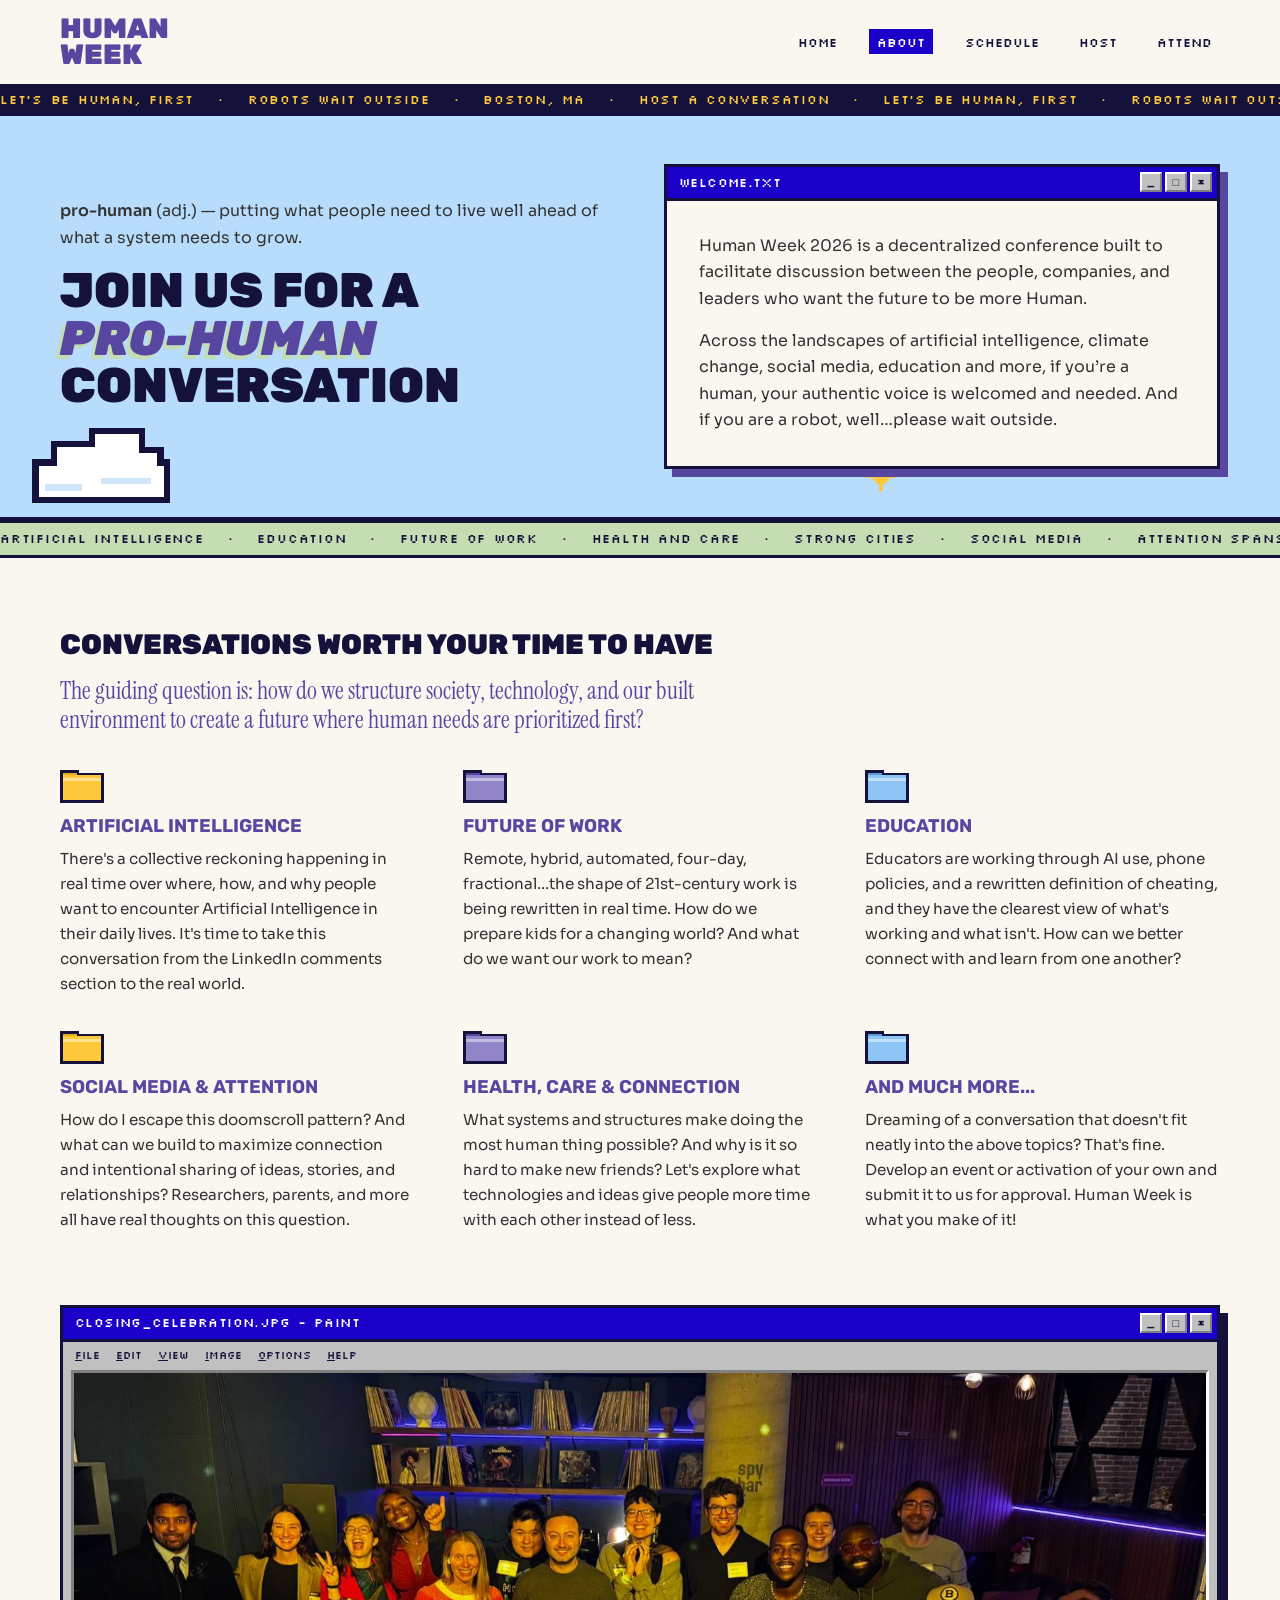
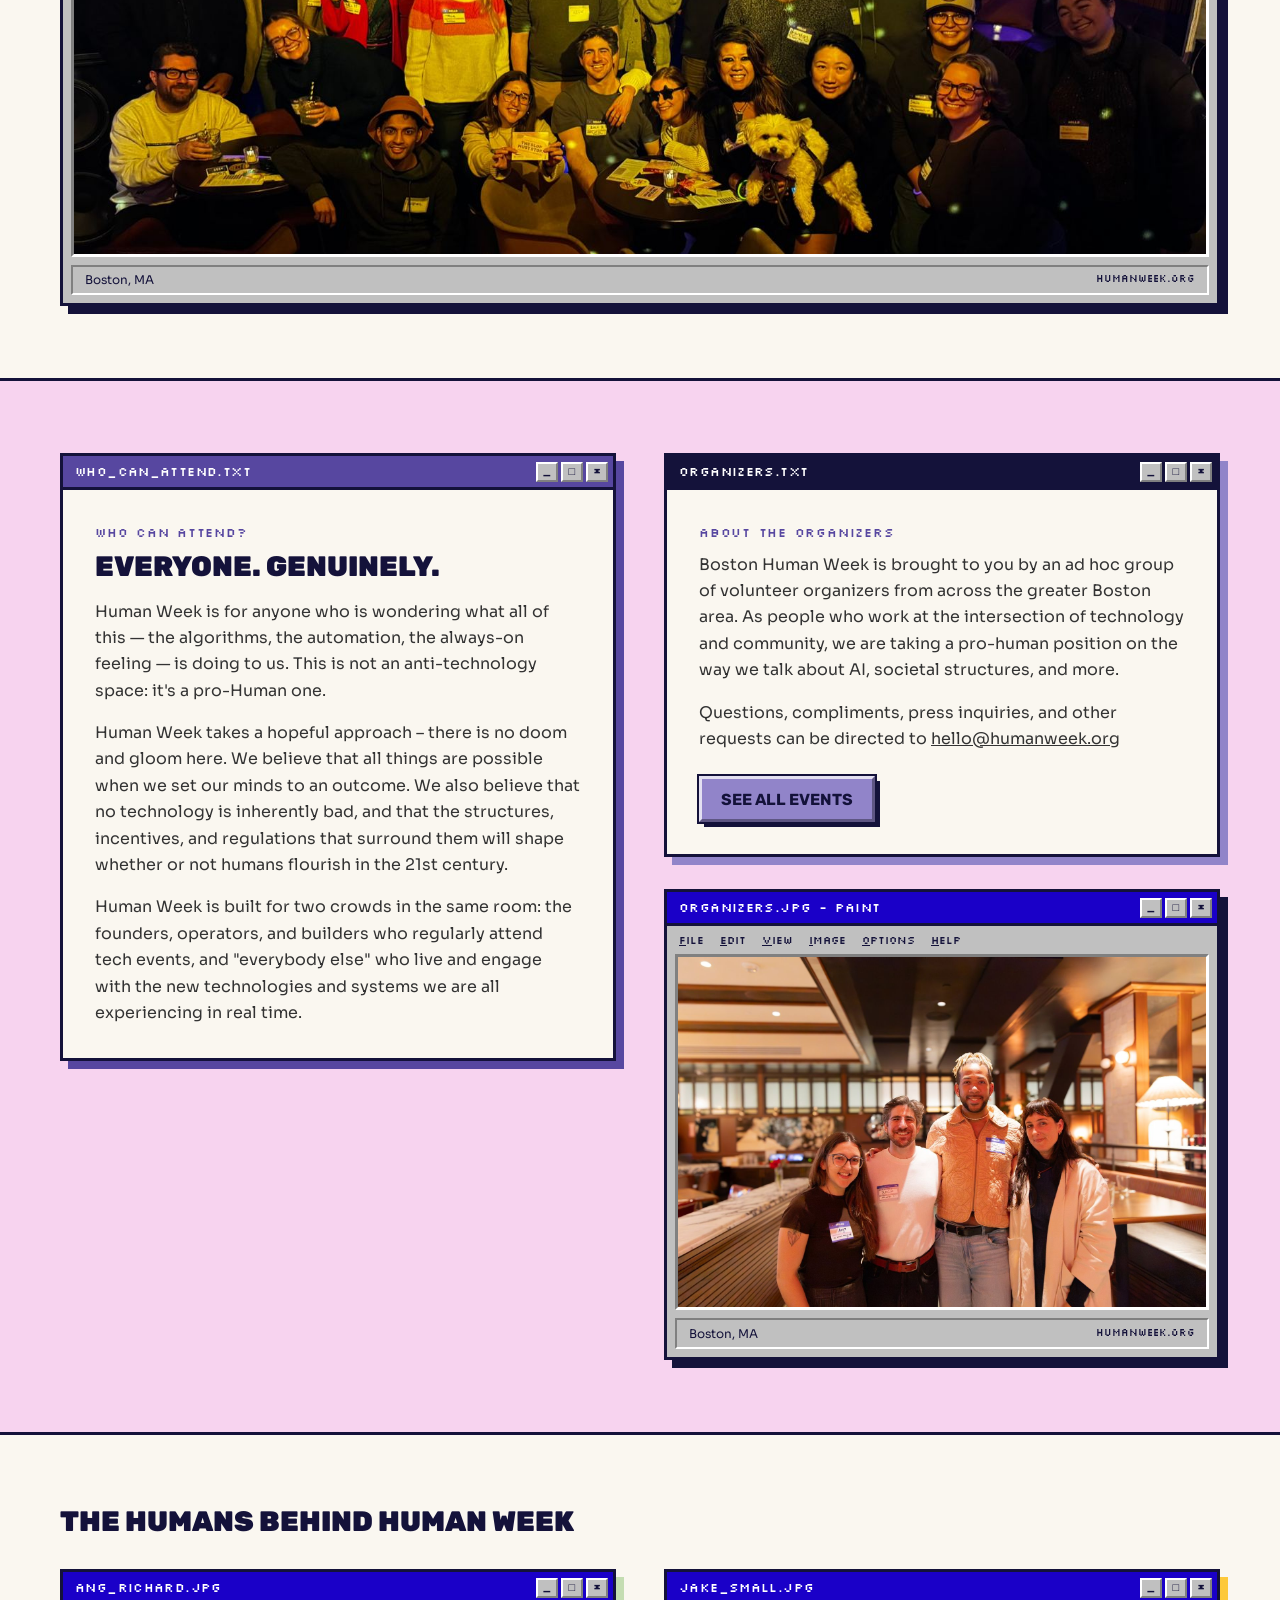
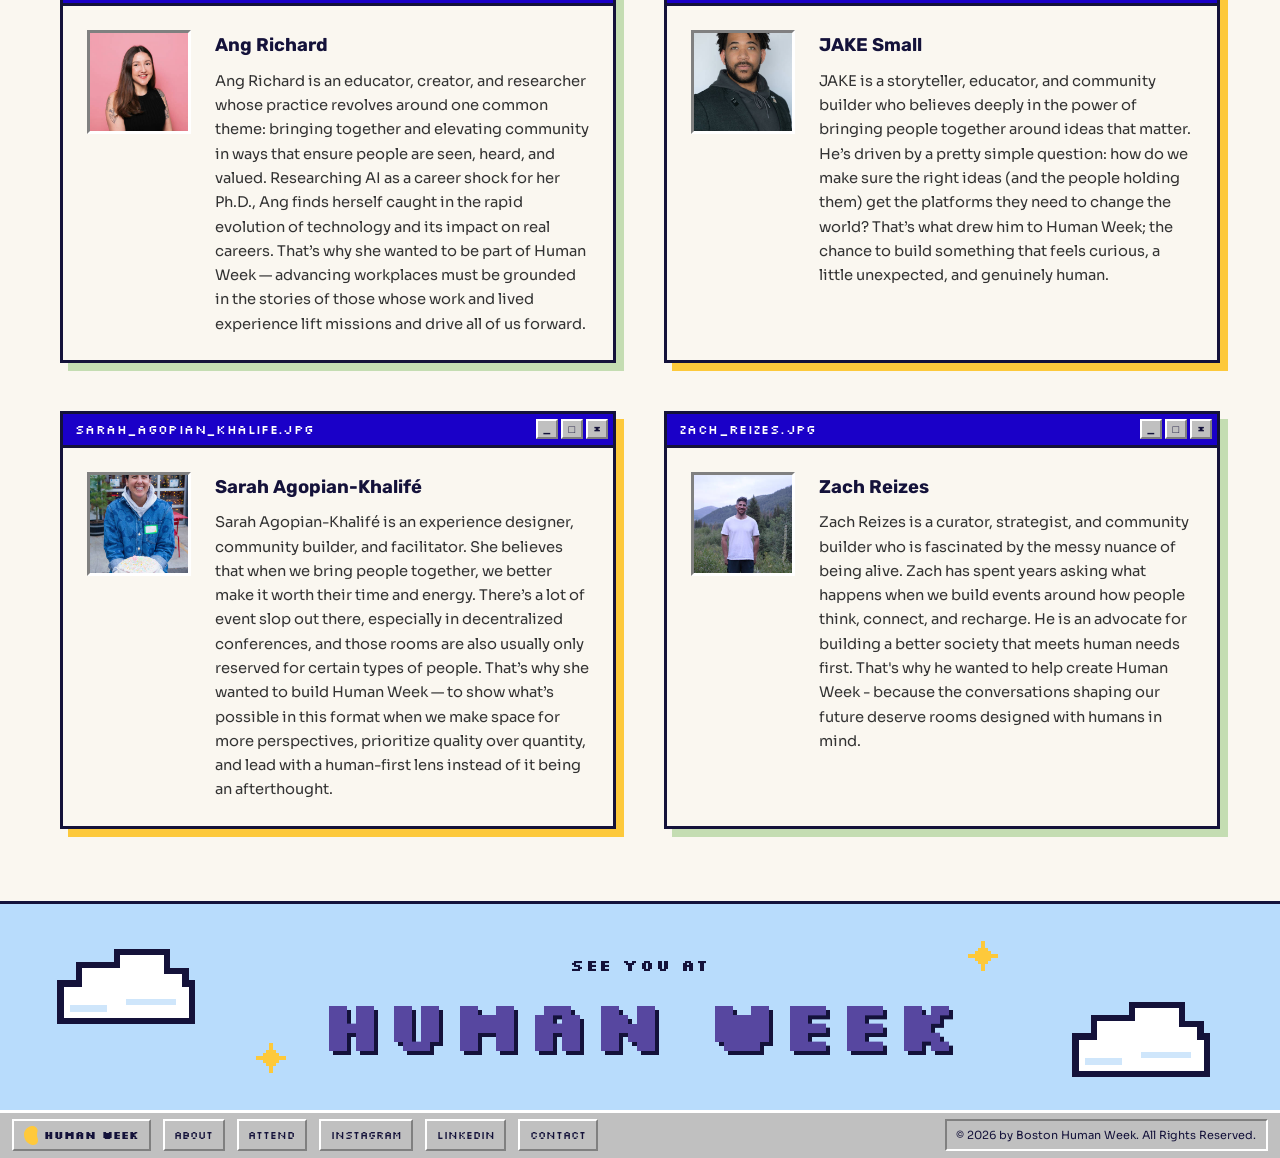
==== commit 701461d3: "Remove disco ball, link LinkedIn, keep "pro-human" whole, slow banners - Disco ball removed (markup," ====
--- a/about/index.html
+++ b/about/index.html
@@ -87,7 +87,7 @@
     <a href="/about/">About</a>
     <a href="/attend/">Attend</a>
     <a href="https://www.instagram.com/bostonhumanweek">Instagram</a>
-    <span class="item">LinkedIn</span>
+    <a href="https://www.linkedin.com/company/boston-human-week/">LinkedIn</a>
     <a href="mailto:hello@humanweek.org?subject=Hey%20Human%20Week!">Contact</a>
     <span class="clock">© 2026 by Boston Human Week. All Rights Reserved.</span>
   </nav>
--- a/assets/css/site.css
+++ b/assets/css/site.css
@@ -59,7 +59,7 @@
 *::before,
 *::after { box-sizing: border-box; }
 
-html { scroll-behavior: smooth; }
+html { scroll-behavior: smooth; overflow-x: clip; }
 
 body {
   margin: 0;
@@ -69,7 +69,7 @@
   color: var(--body);
   background: var(--paper);
   -webkit-font-smoothing: antialiased;
-  overflow-x: hidden;
+  overflow-x: clip;
 }
 
 img { max-width: 100%; display: block; }
@@ -145,7 +145,7 @@
   font-family: var(--font-display); font-weight: 900; text-transform: uppercase; color: var(--navy);
   font-size: var(--t-display); line-height: .98; margin: 0 0 var(--s4);
 }
-.display em { color: var(--purple); text-shadow: -4px 4px 0 var(--sage); }
+.display em { color: var(--purple); text-shadow: -4px 4px 0 var(--sage); white-space: nowrap; }
 .pixel-title {
   font-family: var(--font-pixel); font-weight: 700; text-transform: uppercase; line-height: 1.05;
   color: var(--purple); text-shadow: 4px 4px 0 var(--navy); letter-spacing: .04em; margin: 0;
@@ -274,6 +274,16 @@
 .deco--star { width: 30px; }
 .deco--star-sm { width: 20px; }
 .deco--cursor { width: 26px; }
+
+/* Clouds drift slowly back and forth */
+.deco--cloud { animation: drift 14s ease-in-out infinite alternate; }
+.hero-cloud-2, .footer-cloud-2 { animation-duration: 18s; animation-direction: alternate-reverse; }
+.intro-cloud, .footer-cloud-1 { animation-duration: 16s; }
+@keyframes drift { from { transform: translateX(-14px); } to { transform: translateX(22px); } }
+
+@media (prefers-reduced-motion: reduce) {
+  .deco--cloud { animation: none; }
+}
 
 /* ---------- Layout ---------- */
 .section { position: relative; padding-block: var(--s7); }
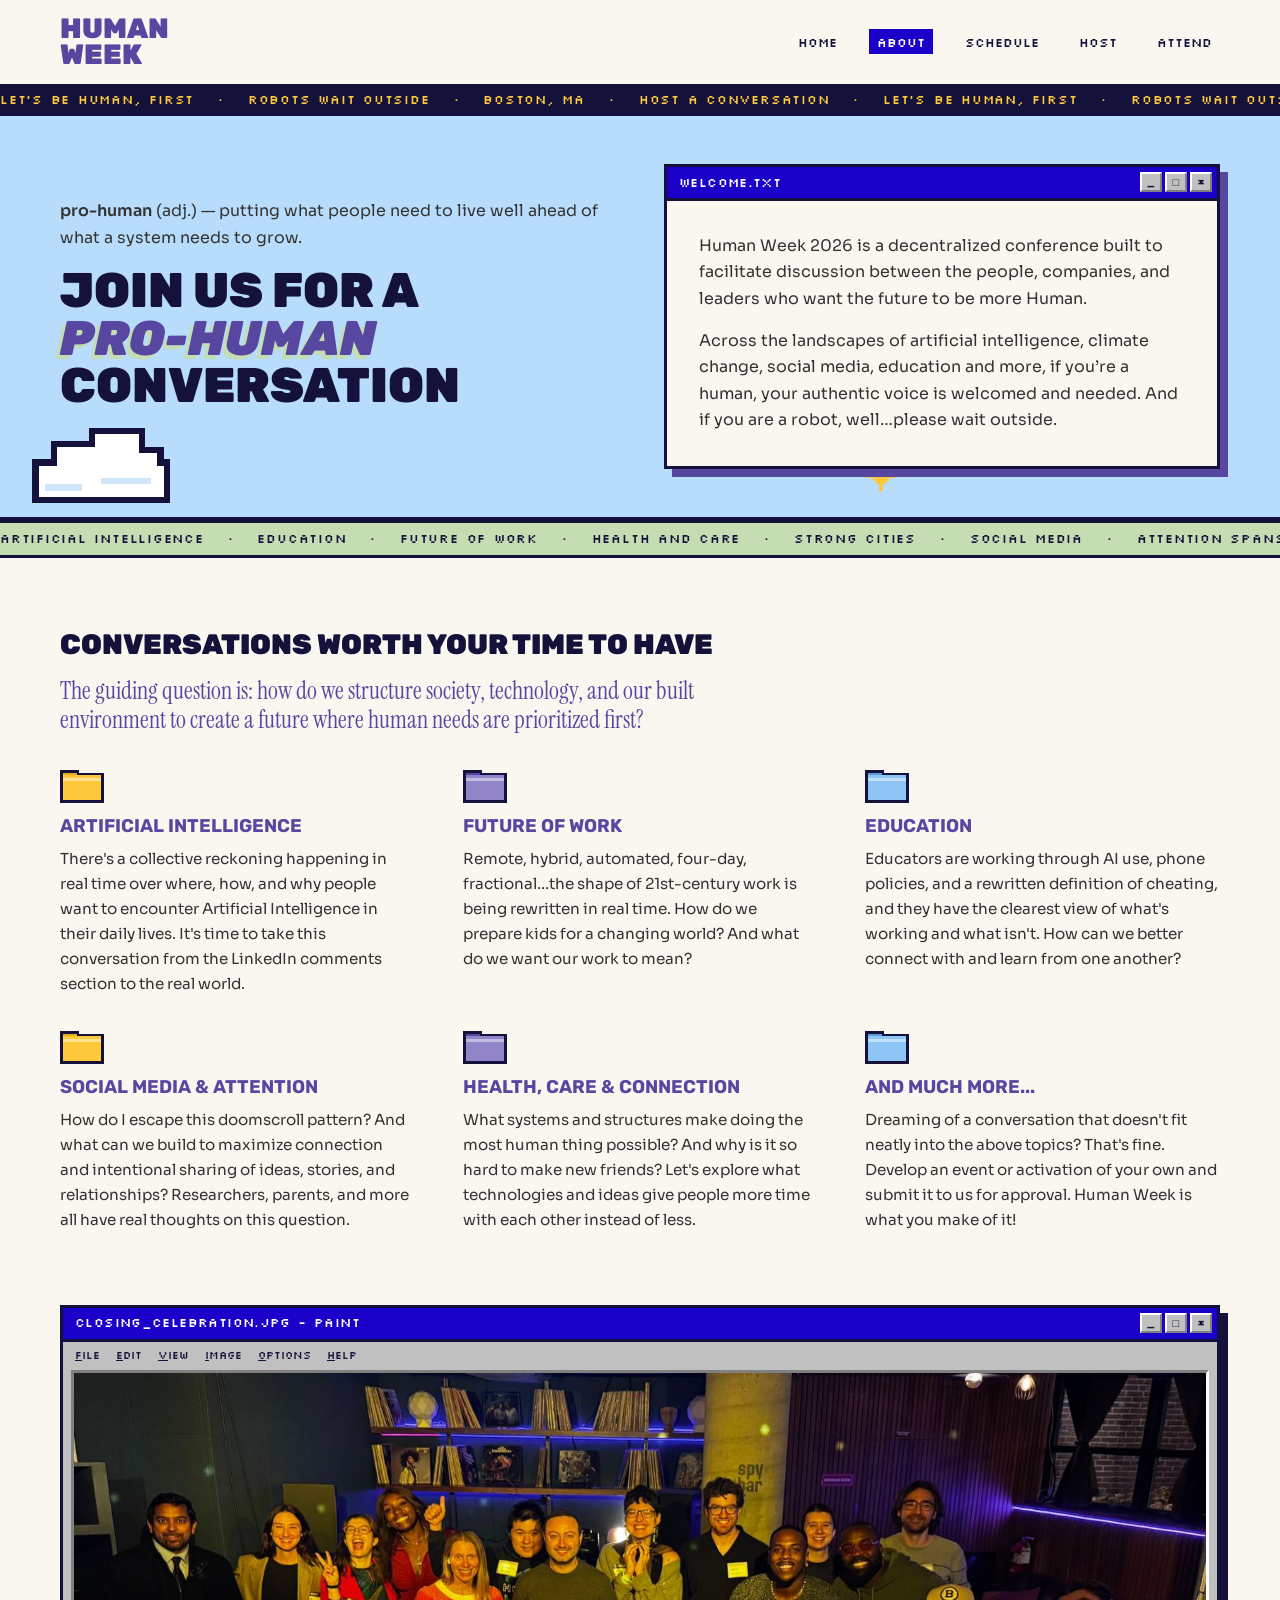
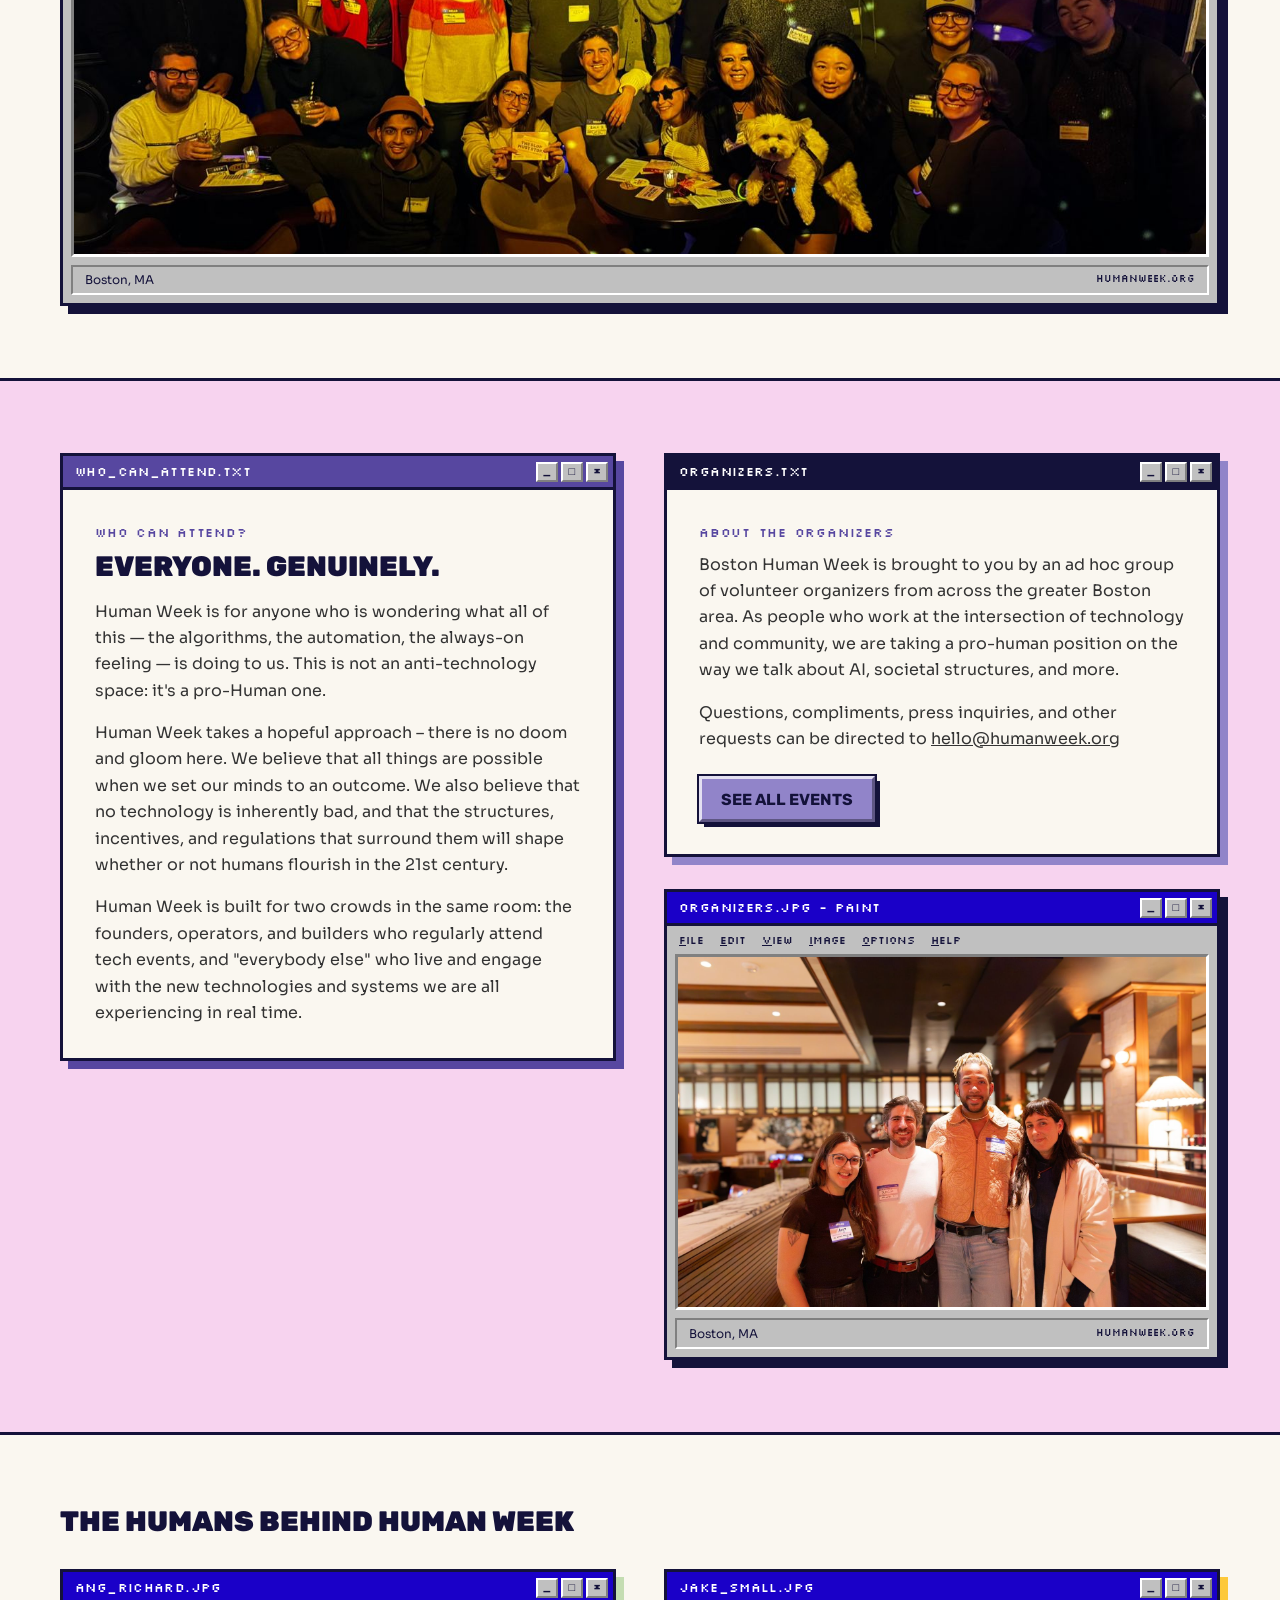
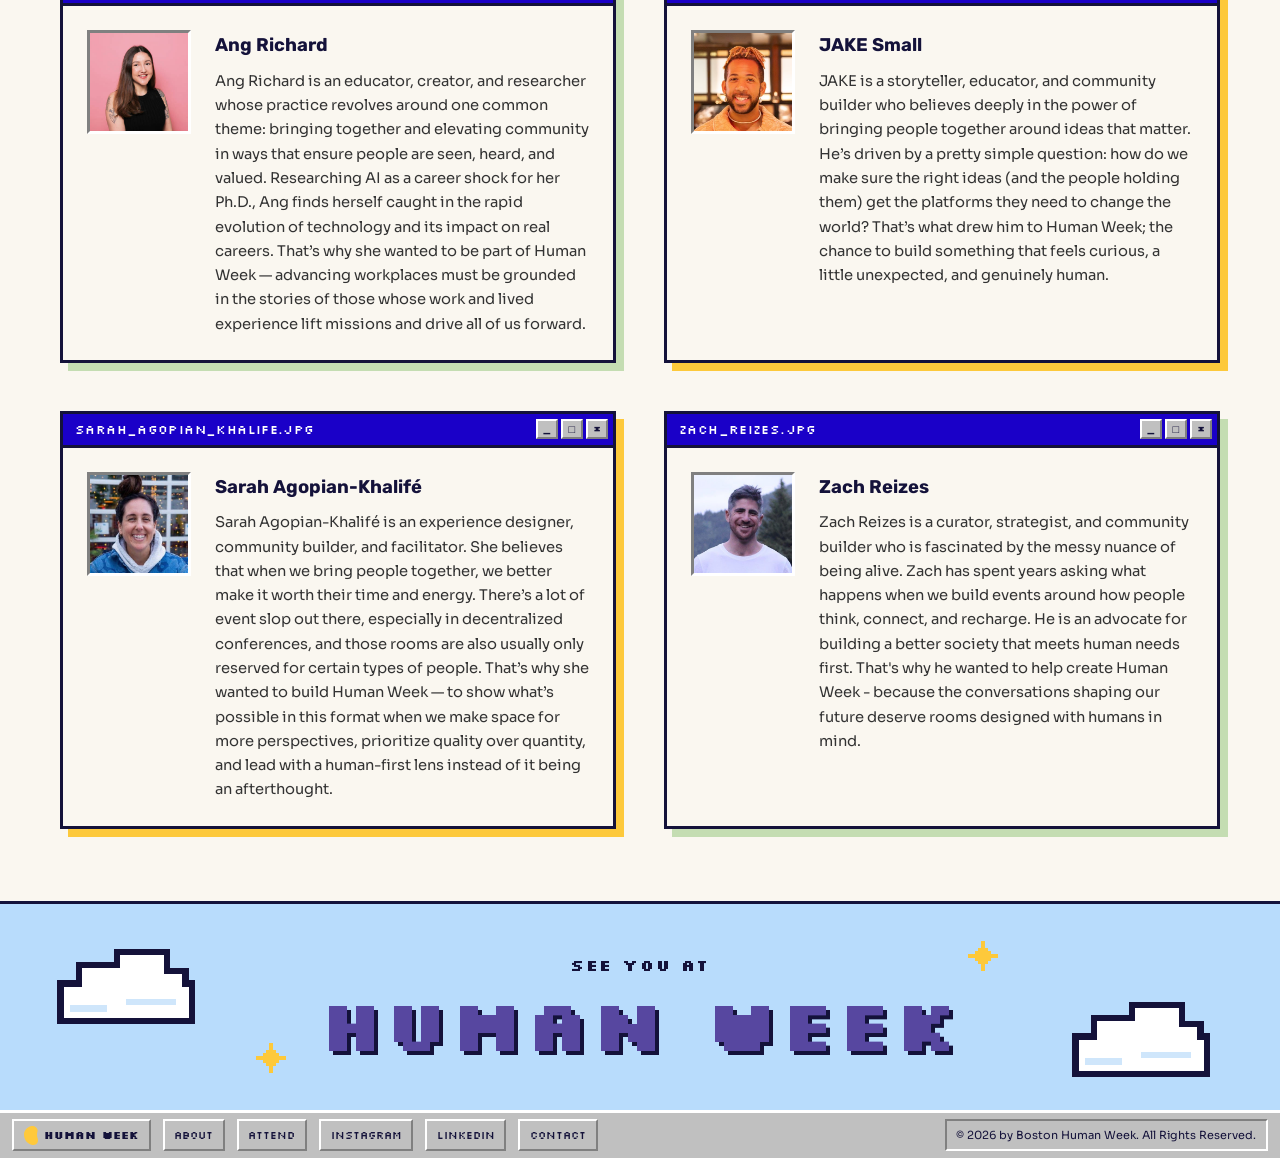
==== commit 8e9e9912: "Add branded 1200x630 share image and full social tags Co-Authored-By: Claude Opus 5.5 <noreply@anthr" ====
--- a/about/index.html
+++ b/about/index.html
@@ -7,7 +7,16 @@
 <meta name="description" content="Human Week 2026 is a decentralized conference built to facilitate discussion between the people, companies, and leaders who want the future to be more Human.">
 <meta property="og:title" content="About | Human Week">
 <meta property="og:description" content="Human Week 2026 is a decentralized conference built to facilitate discussion between the people, companies, and leaders who want the future to be more Human.">
-<meta property="og:image" content="/assets/img/photos/host_dinner.jpg">
+<meta property="og:type" content="website">
+<meta property="og:site_name" content="Human Week">
+<meta property="og:image" content="https://humanweek.netlify.app/assets/img/og-image.png">
+<meta property="og:image:width" content="1200">
+<meta property="og:image:height" content="630">
+<meta property="og:image:alt" content="Let's be Human First. Not anti-tech. Pro-human. Human Week, Boston, MA.">
+<meta name="twitter:card" content="summary_large_image">
+<meta name="twitter:title" content="About | Human Week">
+<meta name="twitter:description" content="Human Week 2026 is a decentralized conference built to facilitate discussion between the people, companies, and leaders who want the future to be more Human.">
+<meta name="twitter:image" content="https://humanweek.netlify.app/assets/img/og-image.png">
 <link rel="icon" href="/assets/img/favicon.svg" type="image/svg+xml">
 <link rel="stylesheet" href="/assets/css/fonts.css">
 <link rel="stylesheet" href="/assets/css/site.css">
--- a/assets/css/site.css
+++ b/assets/css/site.css
@@ -442,3 +442,8 @@
   .taskbar .clock { margin-left: 0; }
 }
 .measure.center { margin-inline: auto; }
+
+/* Schedule recap note */
+.recap-note { max-width: 640px; margin-top: var(--s4); }
+.recap-note p { margin: 0; }
+.recap-note a { color: var(--blue); font-weight: 600; }
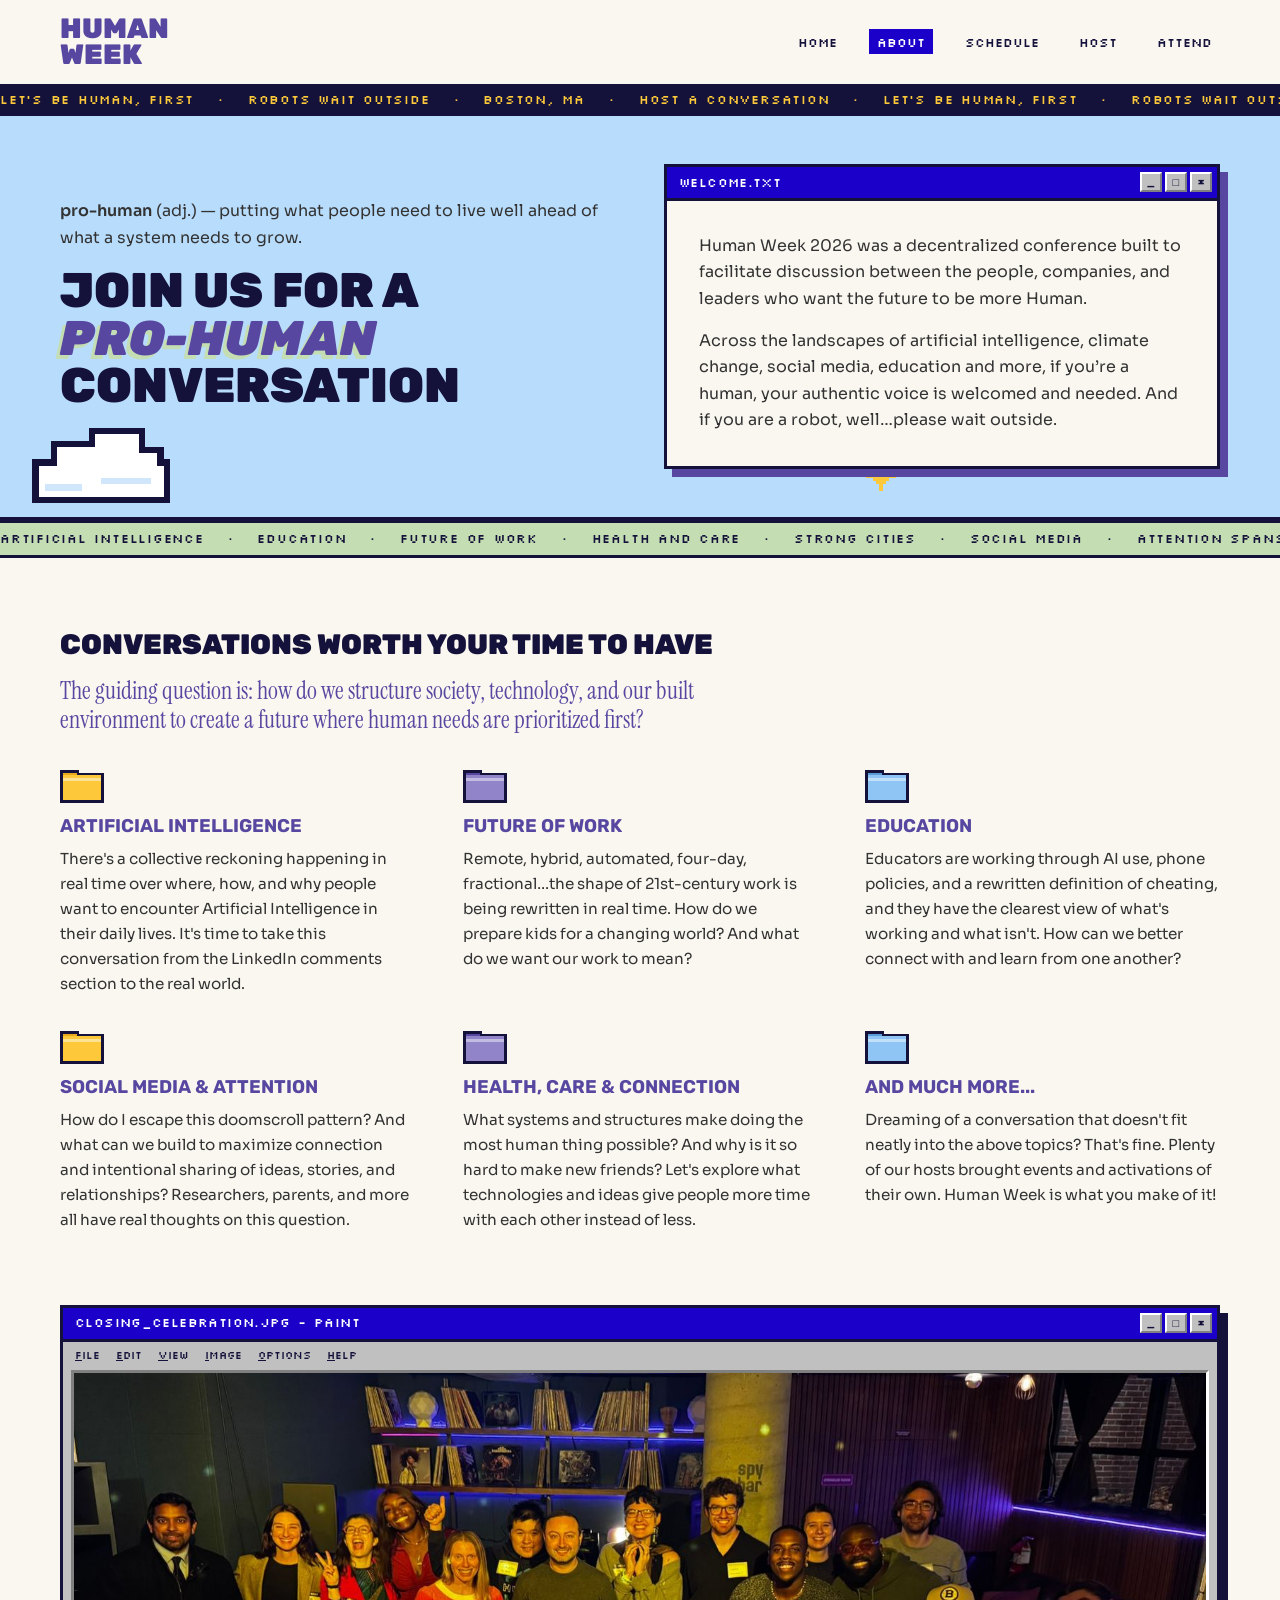
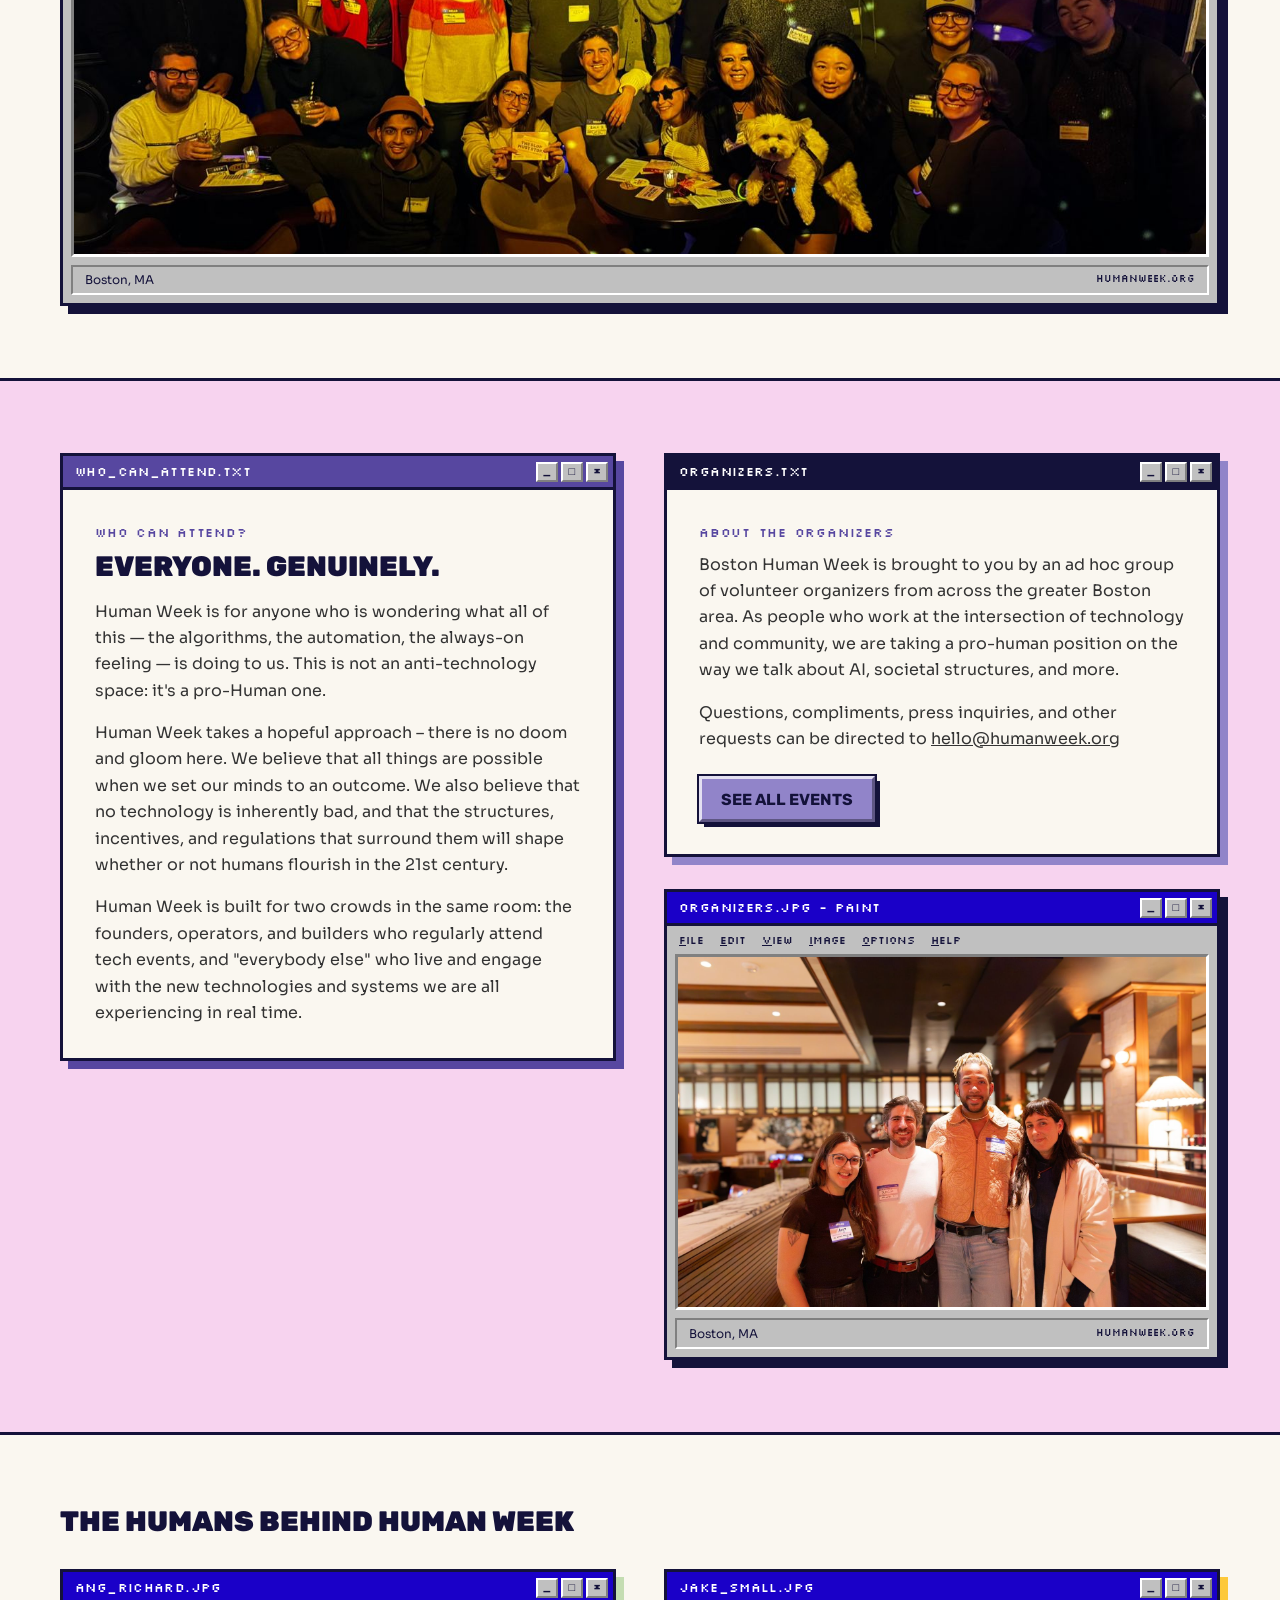
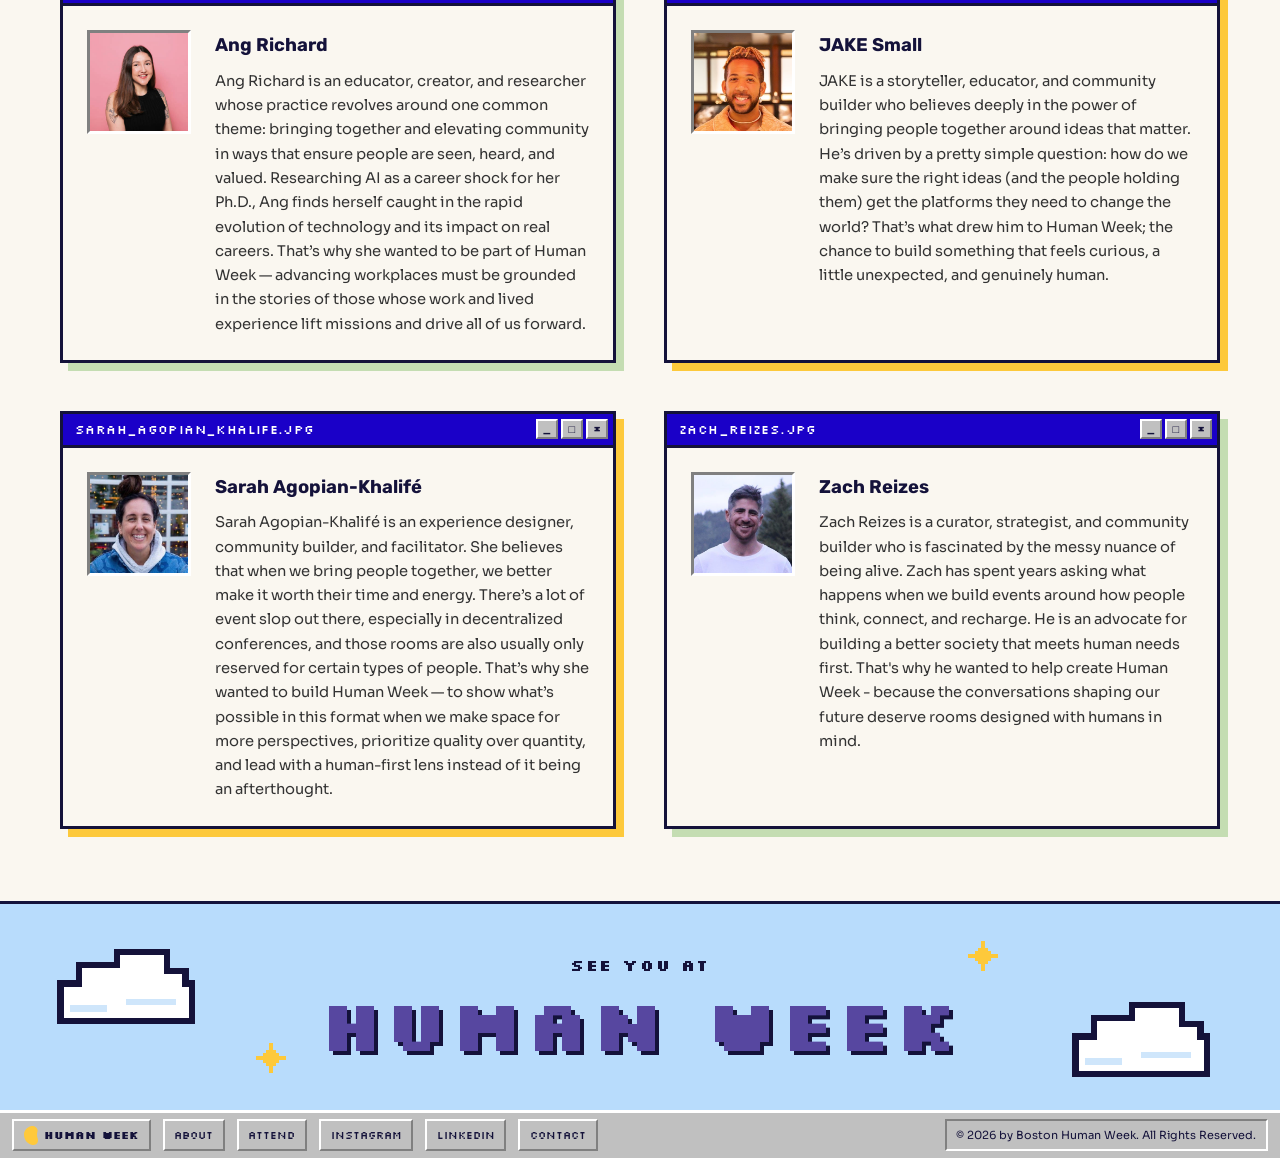
==== commit bce65bff: "Shift site copy to past tense now that Human Week 2026 is over Point visitors to the newsletter for " ====
--- a/about/index.html
+++ b/about/index.html
@@ -9,14 +9,14 @@
 <meta property="og:description" content="Human Week 2026 is a decentralized conference built to facilitate discussion between the people, companies, and leaders who want the future to be more Human.">
 <meta property="og:type" content="website">
 <meta property="og:site_name" content="Human Week">
-<meta property="og:image" content="https://humanweek.netlify.app/assets/img/og-image.png">
+<meta property="og:image" content="https://humanweek.org/assets/img/og-image.png">
 <meta property="og:image:width" content="1200">
 <meta property="og:image:height" content="630">
 <meta property="og:image:alt" content="Let's be Human First. Not anti-tech. Pro-human. Human Week, Boston, MA.">
 <meta name="twitter:card" content="summary_large_image">
 <meta name="twitter:title" content="About | Human Week">
 <meta name="twitter:description" content="Human Week 2026 is a decentralized conference built to facilitate discussion between the people, companies, and leaders who want the future to be more Human.">
-<meta name="twitter:image" content="https://humanweek.netlify.app/assets/img/og-image.png">
+<meta name="twitter:image" content="https://humanweek.org/assets/img/og-image.png">
 <link rel="icon" href="/assets/img/favicon.svg" type="image/svg+xml">
 <link rel="stylesheet" href="/assets/css/fonts.css">
 <link rel="stylesheet" href="/assets/css/site.css">
@@ -37,7 +37,7 @@
       <p class="definition"><b>pro-human</b> (adj.) — putting what people need to <span class="ink">live well</span> ahead of what a system needs to <span class="ink">grow</span>.</p>
       <h1 class="display">Join us for a <em>pro-human</em> conversation</h1>
     </div>
-    <article class="win "><div class="win__bar"><span>welcome.txt</span><span class="win__btns" aria-hidden="true"><i>_</i><i>□</i><i>×</i></span></div><div class="win__body"><p>Human Week 2026 is a decentralized conference built to facilitate discussion between the people, companies, and leaders who want the future to be more Human.</p><p>Across the landscapes of artificial intelligence, climate change, social media, education and more, if you’re a human, your authentic voice is welcomed and needed. And if you are a robot, well…please wait outside.</p></div></article>
+    <article class="win "><div class="win__bar"><span>welcome.txt</span><span class="win__btns" aria-hidden="true"><i>_</i><i>□</i><i>×</i></span></div><div class="win__body"><p>Human Week 2026 was a decentralized conference built to facilitate discussion between the people, companies, and leaders who want the future to be more Human.</p><p>Across the landscapes of artificial intelligence, climate change, social media, education and more, if you’re a human, your authentic voice is welcomed and needed. And if you are a robot, well…please wait outside.</p></div></article>
   </div></div></section>
 <div class="ticker ticker--sage" aria-hidden="true"><div class="ticker__track"><span>Artificial Intelligence</span><span>•</span><span>Education</span><span>•</span><span>Future Of Work</span><span>•</span><span>Health And Care</span><span>•</span><span>Strong Cities</span><span>•</span><span>Social Media</span><span>•</span><span>Attention Spans</span><span>•</span></div></div>
 
@@ -48,7 +48,7 @@
       <p class="lead measure">The guiding question is: how do we structure society, technology, and our built environment to create a future where human needs are prioritized first?</p>
     </div>
     <div class="topics">
-      <div class="topic"><img src="/assets/img/pixel/folder-yellow.svg" alt="" aria-hidden="true"><h3 class="h3">Artificial Intelligence</h3><p>There's a collective reckoning happening in real time over where, how, and why people want to encounter Artificial Intelligence in their daily lives. It's time to take this conversation from the LinkedIn comments section to the real world.</p></div><div class="topic"><img src="/assets/img/pixel/folder-purple.svg" alt="" aria-hidden="true"><h3 class="h3">Future of Work</h3><p>Remote, hybrid, automated, four-day, fractional…the shape of 21st-century work is being rewritten in real time. How do we prepare kids for a changing world? And what do we want our work to mean?</p></div><div class="topic"><img src="/assets/img/pixel/folder-blue.svg" alt="" aria-hidden="true"><h3 class="h3">Education</h3><p>Educators are working through AI use, phone policies, and a rewritten definition of cheating, and they have the clearest view of what's working and what isn't. How can we better connect with and learn from one another?</p></div><div class="topic"><img src="/assets/img/pixel/folder-yellow.svg" alt="" aria-hidden="true"><h3 class="h3">Social Media &amp; Attention</h3><p>How do I escape this doomscroll pattern? And what can we build to maximize connection and intentional sharing of ideas, stories, and relationships? Researchers, parents, and more all have real thoughts on this question.</p></div><div class="topic"><img src="/assets/img/pixel/folder-purple.svg" alt="" aria-hidden="true"><h3 class="h3">Health, Care &amp; Connection</h3><p>What systems and structures make doing the most human thing possible? And why is it so hard to make new friends? Let's explore what technologies and ideas give people more time with each other instead of less.</p></div><div class="topic"><img src="/assets/img/pixel/folder-blue.svg" alt="" aria-hidden="true"><h3 class="h3">And much more...</h3><p>Dreaming of a conversation that doesn't fit neatly into the above topics? That's fine. Develop an event or activation of your own and submit it to us for approval. Human Week is what you make of it!</p></div>
+      <div class="topic"><img src="/assets/img/pixel/folder-yellow.svg" alt="" aria-hidden="true"><h3 class="h3">Artificial Intelligence</h3><p>There's a collective reckoning happening in real time over where, how, and why people want to encounter Artificial Intelligence in their daily lives. It's time to take this conversation from the LinkedIn comments section to the real world.</p></div><div class="topic"><img src="/assets/img/pixel/folder-purple.svg" alt="" aria-hidden="true"><h3 class="h3">Future of Work</h3><p>Remote, hybrid, automated, four-day, fractional…the shape of 21st-century work is being rewritten in real time. How do we prepare kids for a changing world? And what do we want our work to mean?</p></div><div class="topic"><img src="/assets/img/pixel/folder-blue.svg" alt="" aria-hidden="true"><h3 class="h3">Education</h3><p>Educators are working through AI use, phone policies, and a rewritten definition of cheating, and they have the clearest view of what's working and what isn't. How can we better connect with and learn from one another?</p></div><div class="topic"><img src="/assets/img/pixel/folder-yellow.svg" alt="" aria-hidden="true"><h3 class="h3">Social Media &amp; Attention</h3><p>How do I escape this doomscroll pattern? And what can we build to maximize connection and intentional sharing of ideas, stories, and relationships? Researchers, parents, and more all have real thoughts on this question.</p></div><div class="topic"><img src="/assets/img/pixel/folder-purple.svg" alt="" aria-hidden="true"><h3 class="h3">Health, Care &amp; Connection</h3><p>What systems and structures make doing the most human thing possible? And why is it so hard to make new friends? Let's explore what technologies and ideas give people more time with each other instead of less.</p></div><div class="topic"><img src="/assets/img/pixel/folder-blue.svg" alt="" aria-hidden="true"><h3 class="h3">And much more...</h3><p>Dreaming of a conversation that doesn't fit neatly into the above topics? That's fine. Plenty of our hosts brought events and activations of their own. Human Week is what you make of it!</p></div>
     </div>
   </div>
 </section>
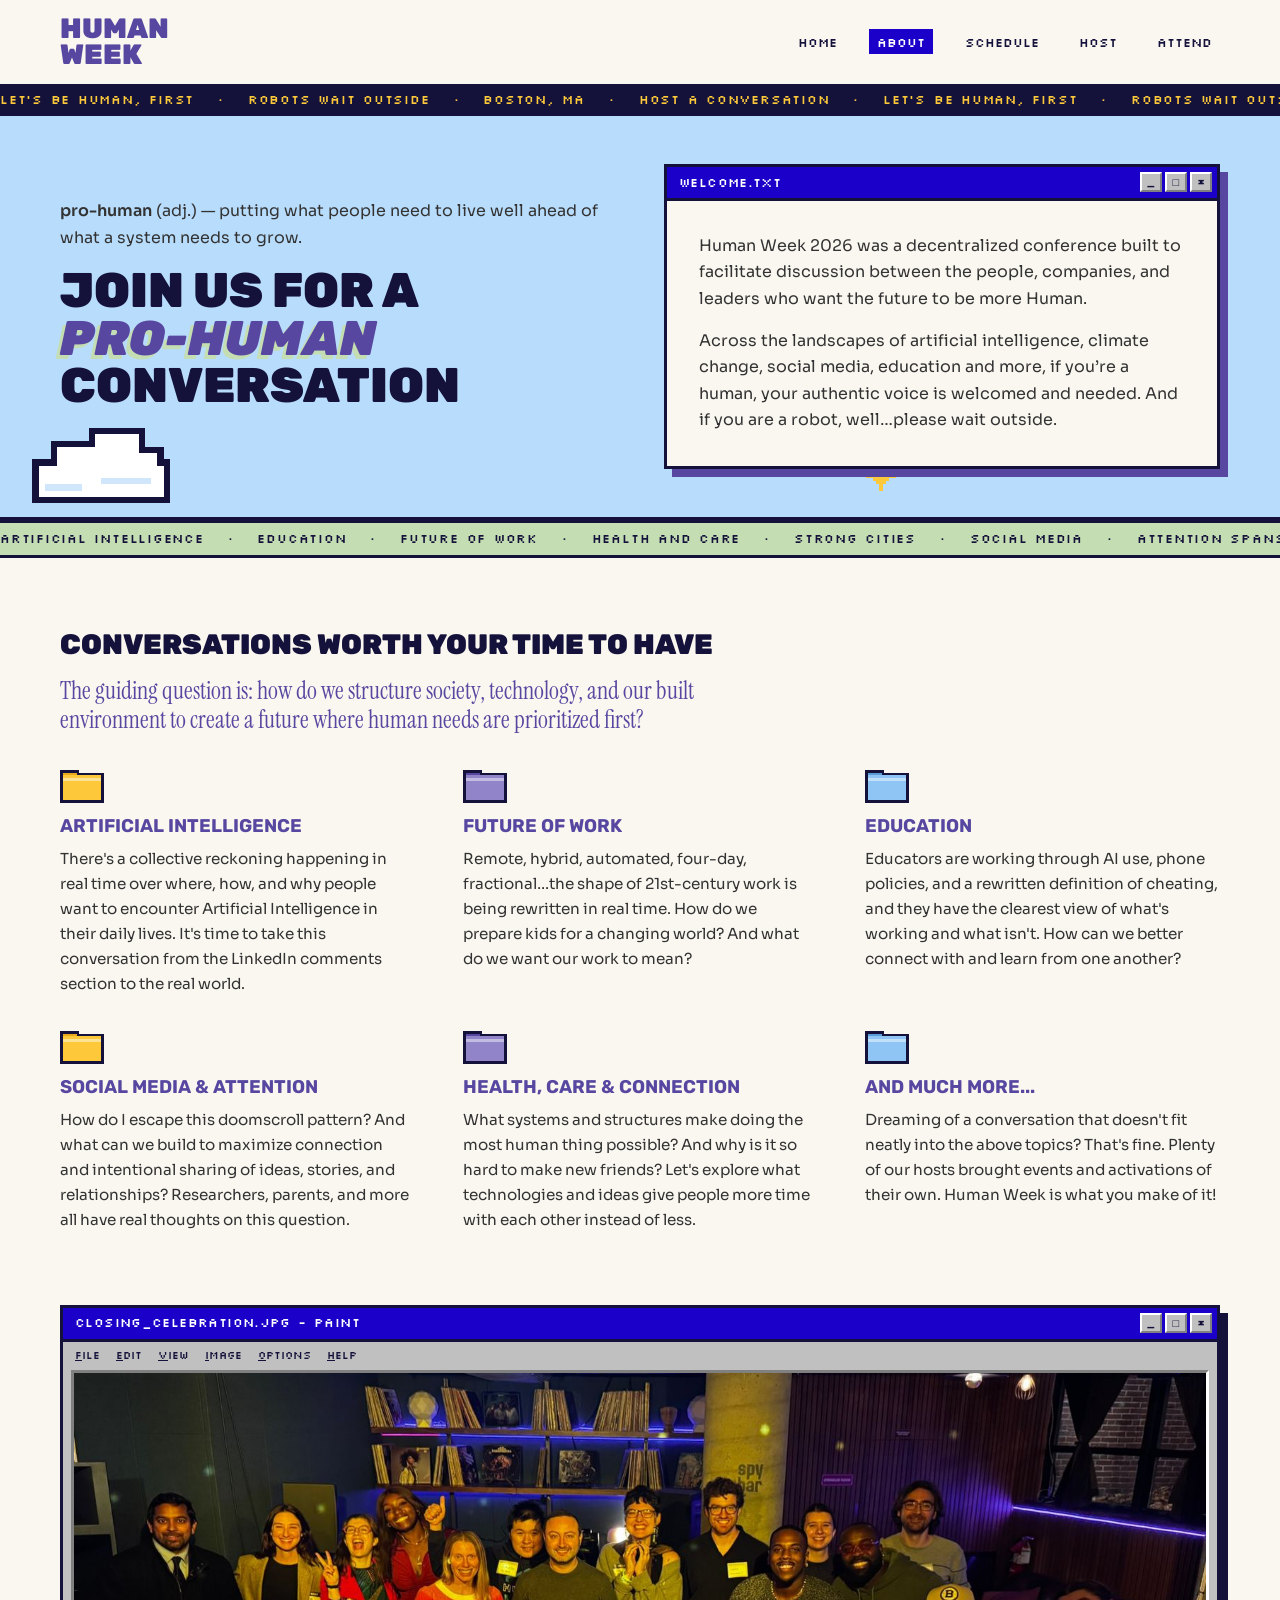
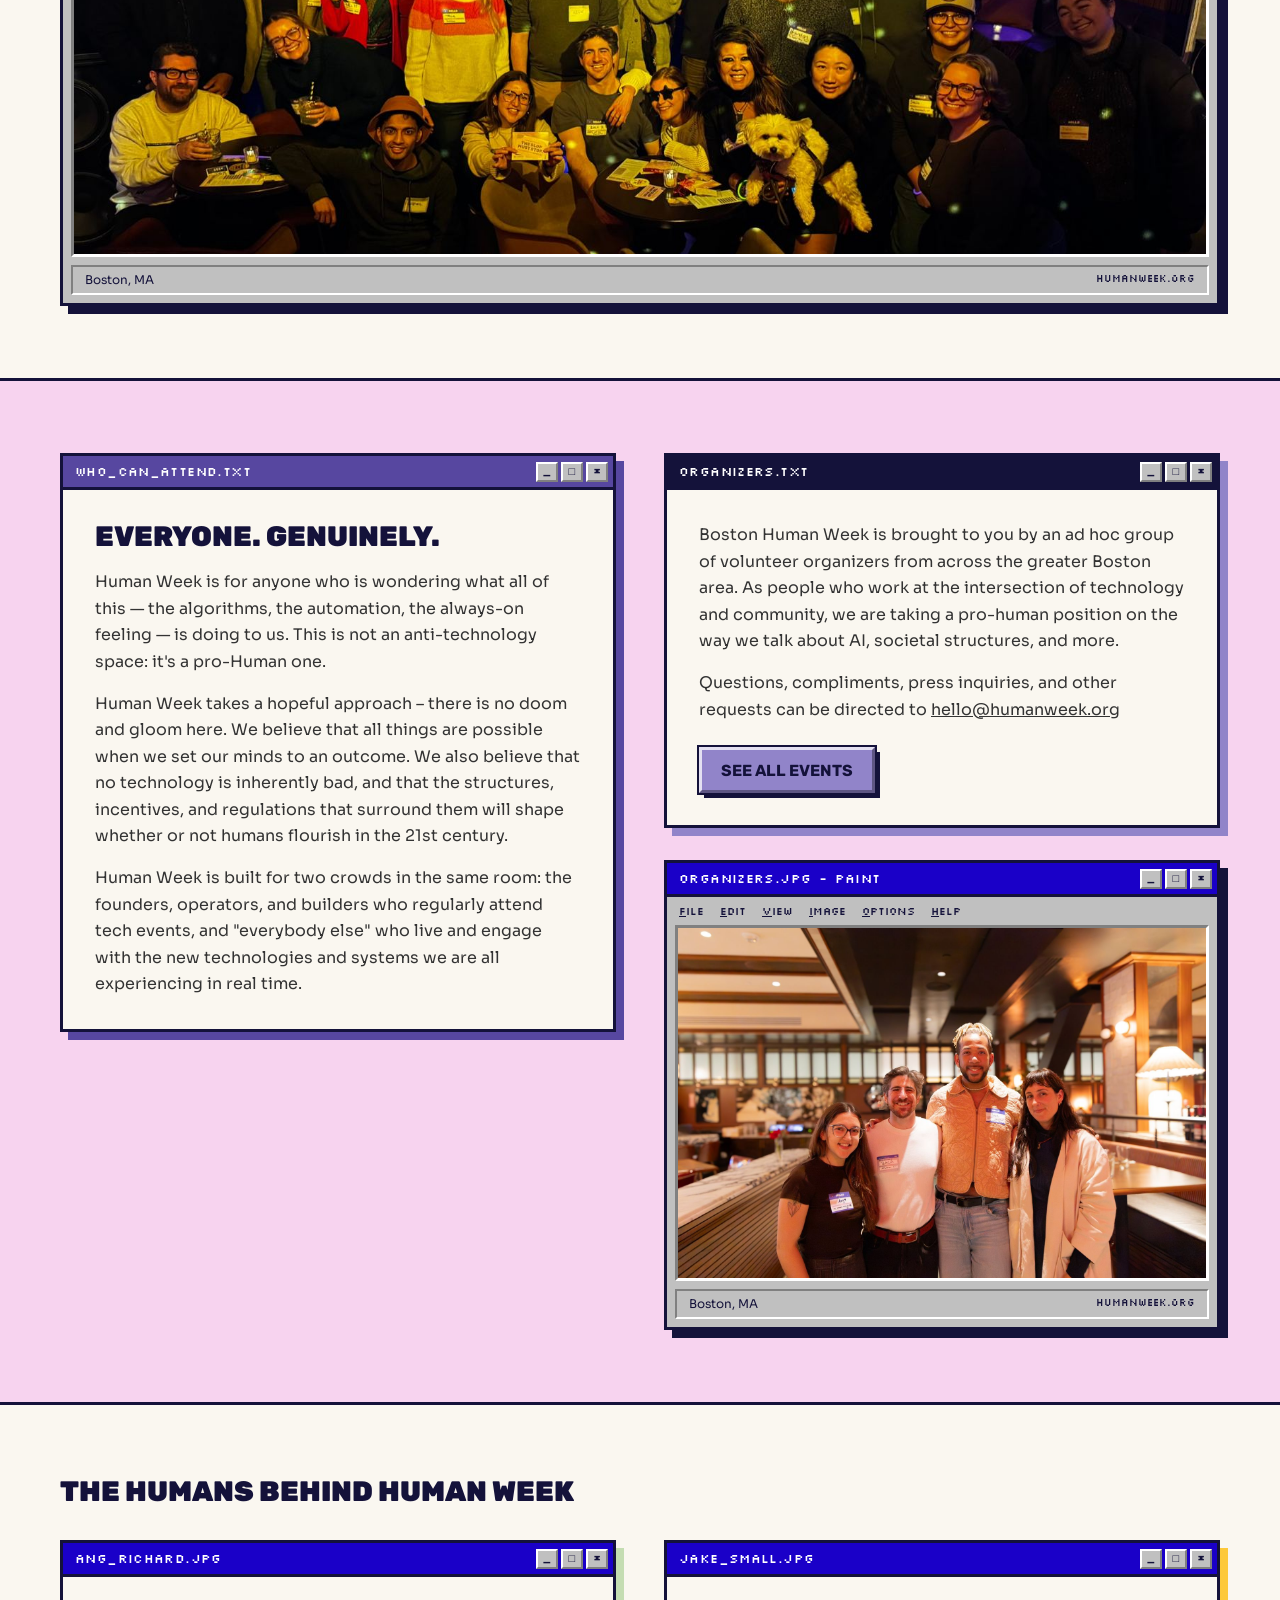
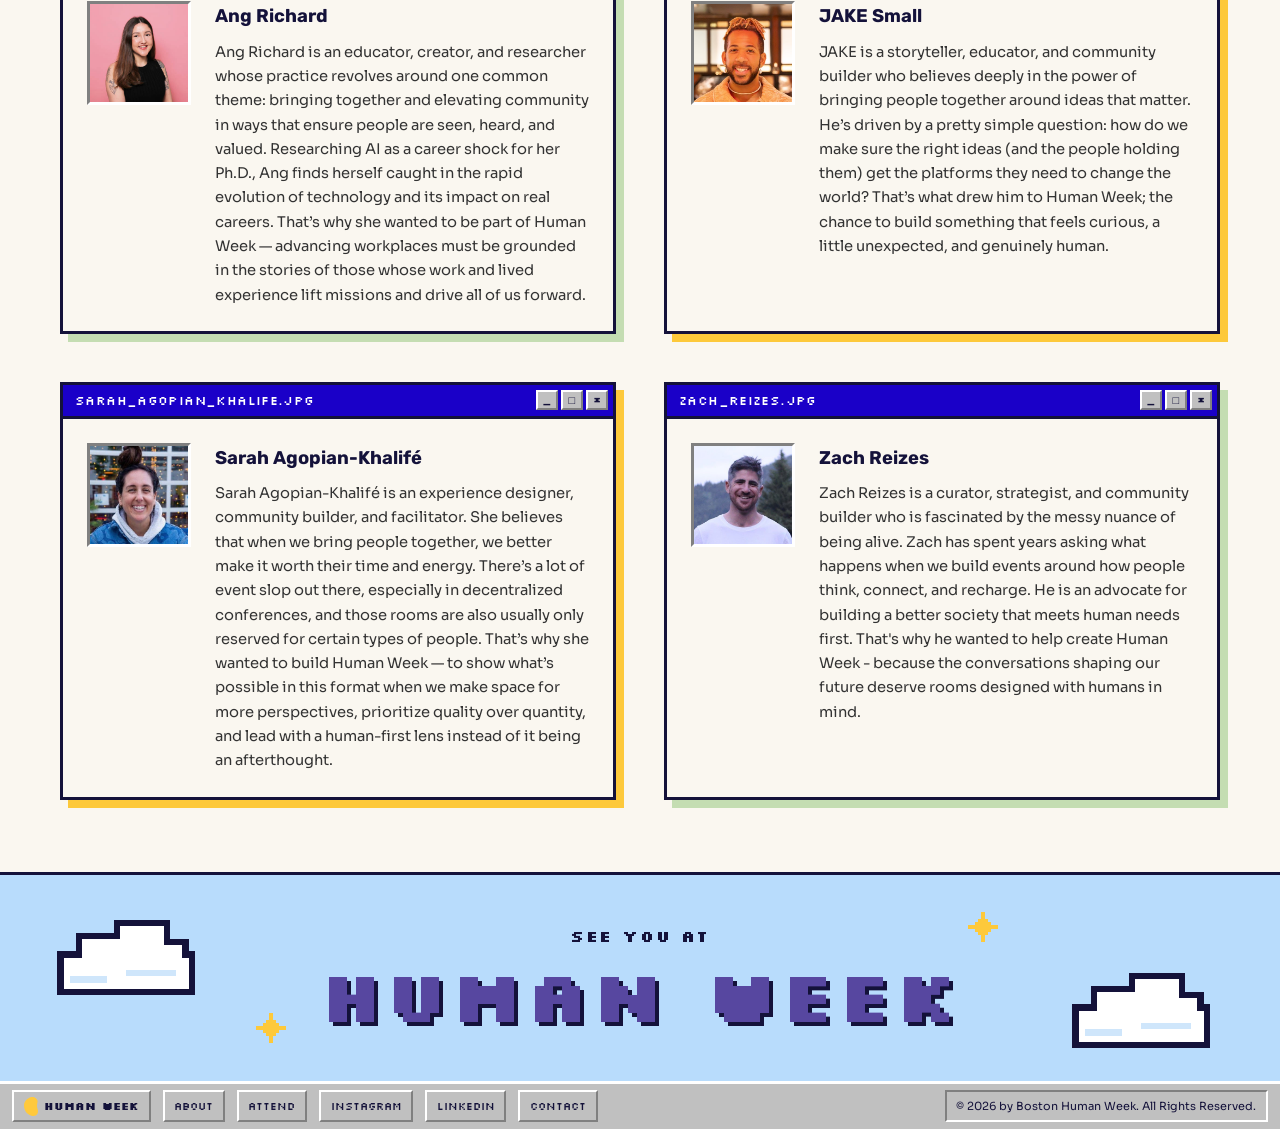
==== commit 229fd0e2: "Remove eyebrow labels sitewide; give the home page a real share title Link previews were showing jus" ====
--- a/about/index.html
+++ b/about/index.html
@@ -59,14 +59,12 @@
 
 <section class="section section--pink">
   <div class="wrap grid-2">
-    <article class="win win--purple"><div class="win__bar"><span>who_can_attend.txt</span><span class="win__btns" aria-hidden="true"><i>_</i><i>□</i><i>×</i></span></div><div class="win__body"><p class="eyebrow">Who can attend?</p>
-      <h2 class="h2">Everyone. Genuinely.</h2>
+    <article class="win win--purple"><div class="win__bar"><span>who_can_attend.txt</span><span class="win__btns" aria-hidden="true"><i>_</i><i>□</i><i>×</i></span></div><div class="win__body"><h2 class="h2">Everyone. Genuinely.</h2>
       <p>Human Week is for anyone who is wondering what all of this — the algorithms, the automation, the always-on feeling — is doing to us. This is not an anti-technology space: it's a pro-Human one.</p>
       <p>Human Week takes a hopeful approach – there is no doom and gloom here. We believe that all things are possible when we set our minds to an outcome. We also believe that no technology is inherently bad, and that the structures, incentives, and regulations that surround them will shape whether or not humans flourish in the 21st century.</p>
       <p>Human Week is built for two crowds in the same room: the founders, operators, and builders who regularly attend tech events, and "everybody else" who live and engage with the new technologies and systems we are all experiencing in real time.</p></div></article>
     <div class="stack">
-      <article class="win win--navy"><div class="win__bar"><span>organizers.txt</span><span class="win__btns" aria-hidden="true"><i>_</i><i>□</i><i>×</i></span></div><div class="win__body"><p class="eyebrow">About the organizers</p>
-        <p>Boston Human Week is brought to you by an ad hoc group of volunteer organizers from across the greater Boston area. As people who work at the intersection of technology and community, we are taking a pro-human position on the way we talk about AI, societal structures, and more.</p>
+      <article class="win win--navy"><div class="win__bar"><span>organizers.txt</span><span class="win__btns" aria-hidden="true"><i>_</i><i>□</i><i>×</i></span></div><div class="win__body"><p>Boston Human Week is brought to you by an ad hoc group of volunteer organizers from across the greater Boston area. As people who work at the intersection of technology and community, we are taking a pro-human position on the way we talk about AI, societal structures, and more.</p>
         <p>Questions, compliments, press inquiries, and other requests can be directed to <a href="mailto:hello@humanweek.org?subject=Hey%20Human%20Week!">hello@humanweek.org</a></p>
         <div class="actions"><a class="btn" href="/schedule/">See all events</a></div></div></article>
       <figure class="win paint "><div class="win__bar"><span>organizers.jpg - Paint</span><span class="win__btns" aria-hidden="true"><i>_</i><i>□</i><i>×</i></span></div><div class="menu-bar" aria-hidden="true"><span><u>F</u>ile</span><span><u>E</u>dit</span><span><u>V</u>iew</span><span><u>I</u>mage</span><span><u>O</u>ptions</span><span><u>H</u>elp</span></div><div class="paint__canvas"><img src="/assets/img/photos/organizers.jpg" alt="The four Human Week organizers together: Ang Richard, Zach Reizes, JAKE Small and Sarah Agopian-Khalifé" loading="lazy" style="object-position:50% 40%"></div><figcaption class="paint__status"><span>Boston, MA</span><span>humanweek.org</span></figcaption></figure>
--- a/assets/css/site.css
+++ b/assets/css/site.css
@@ -447,3 +447,9 @@
 .recap-note { max-width: 640px; margin-top: var(--s4); }
 .recap-note p { margin: 0; }
 .recap-note a { color: var(--blue); font-weight: 600; }
+
+/* beehiiv embed inside the newsletter dialog */
+.beehiiv-embed { margin-top: var(--s4); min-height: 56px; }
+.beehiiv-embed iframe { max-width: 100%; }
+.form-note { font-size: var(--t-small); margin: var(--s3) 0 0; }
+.form-note a { color: var(--blue); font-weight: 600; }
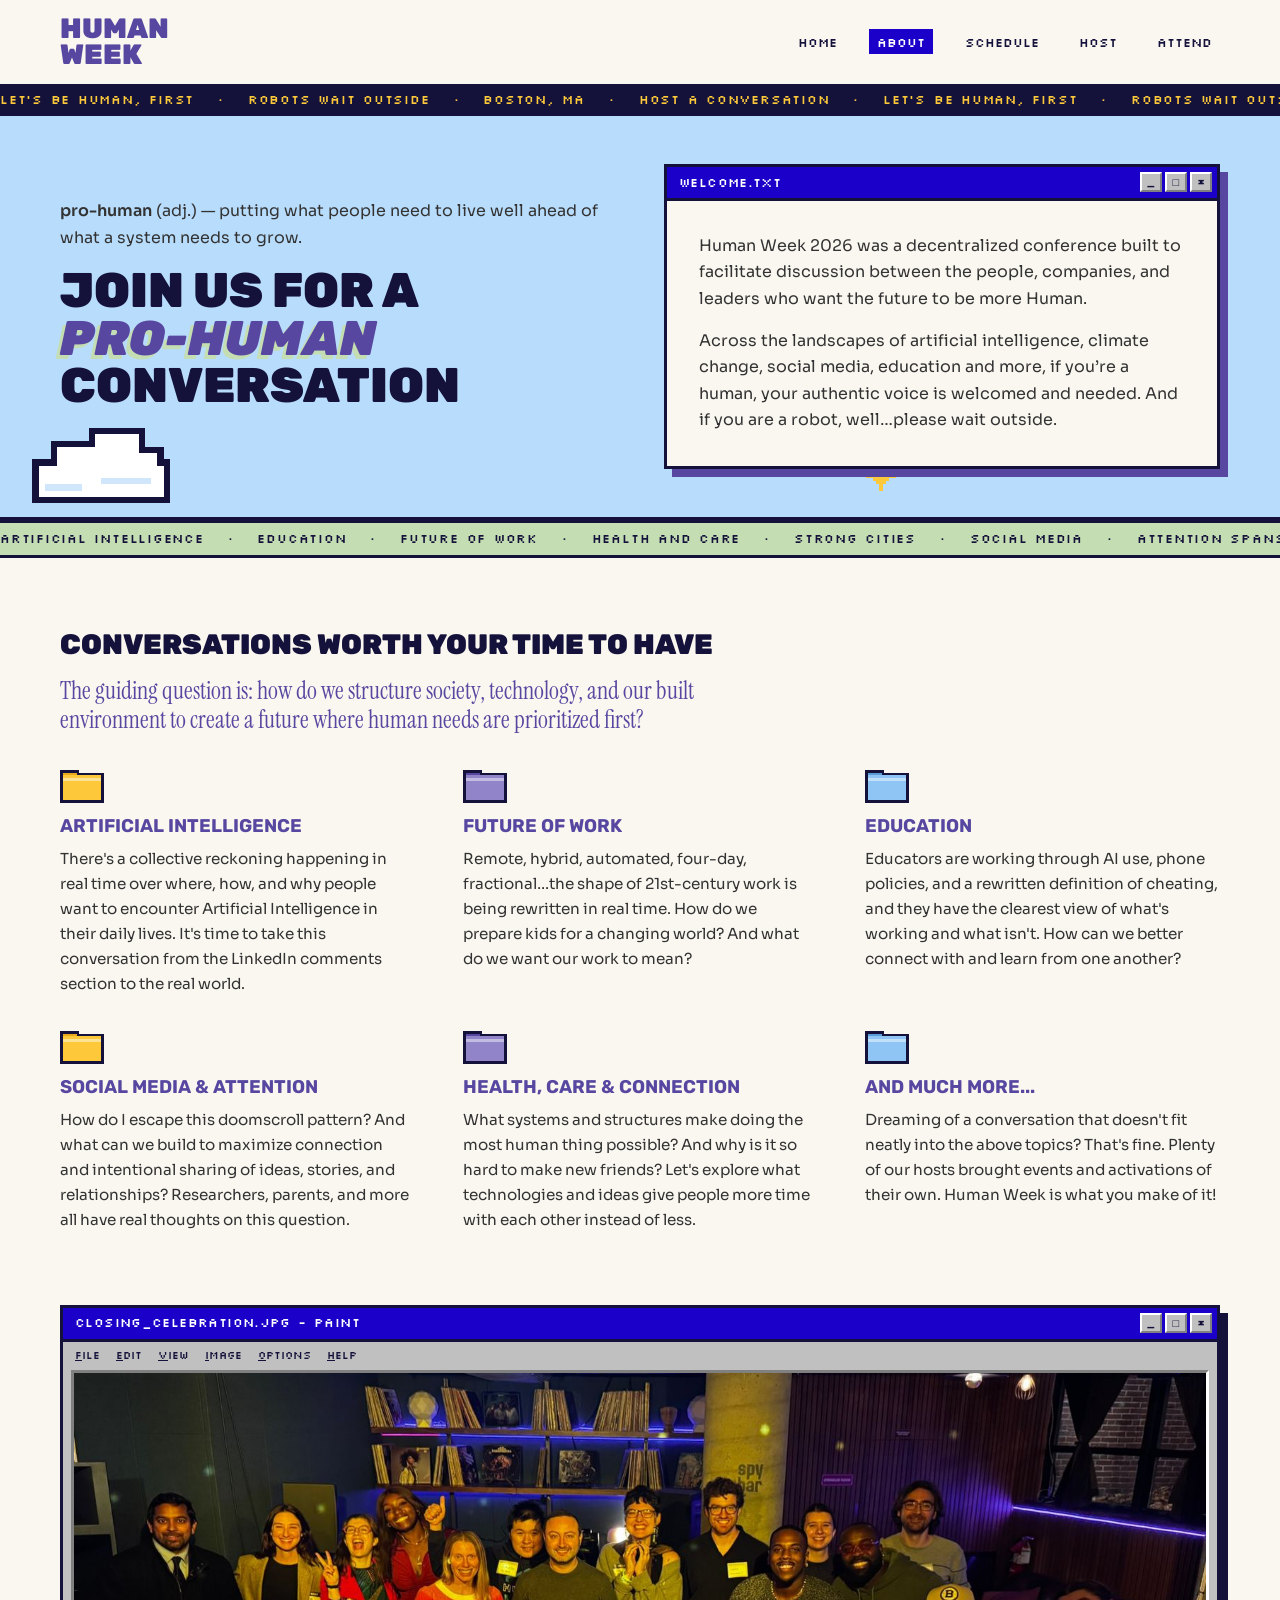
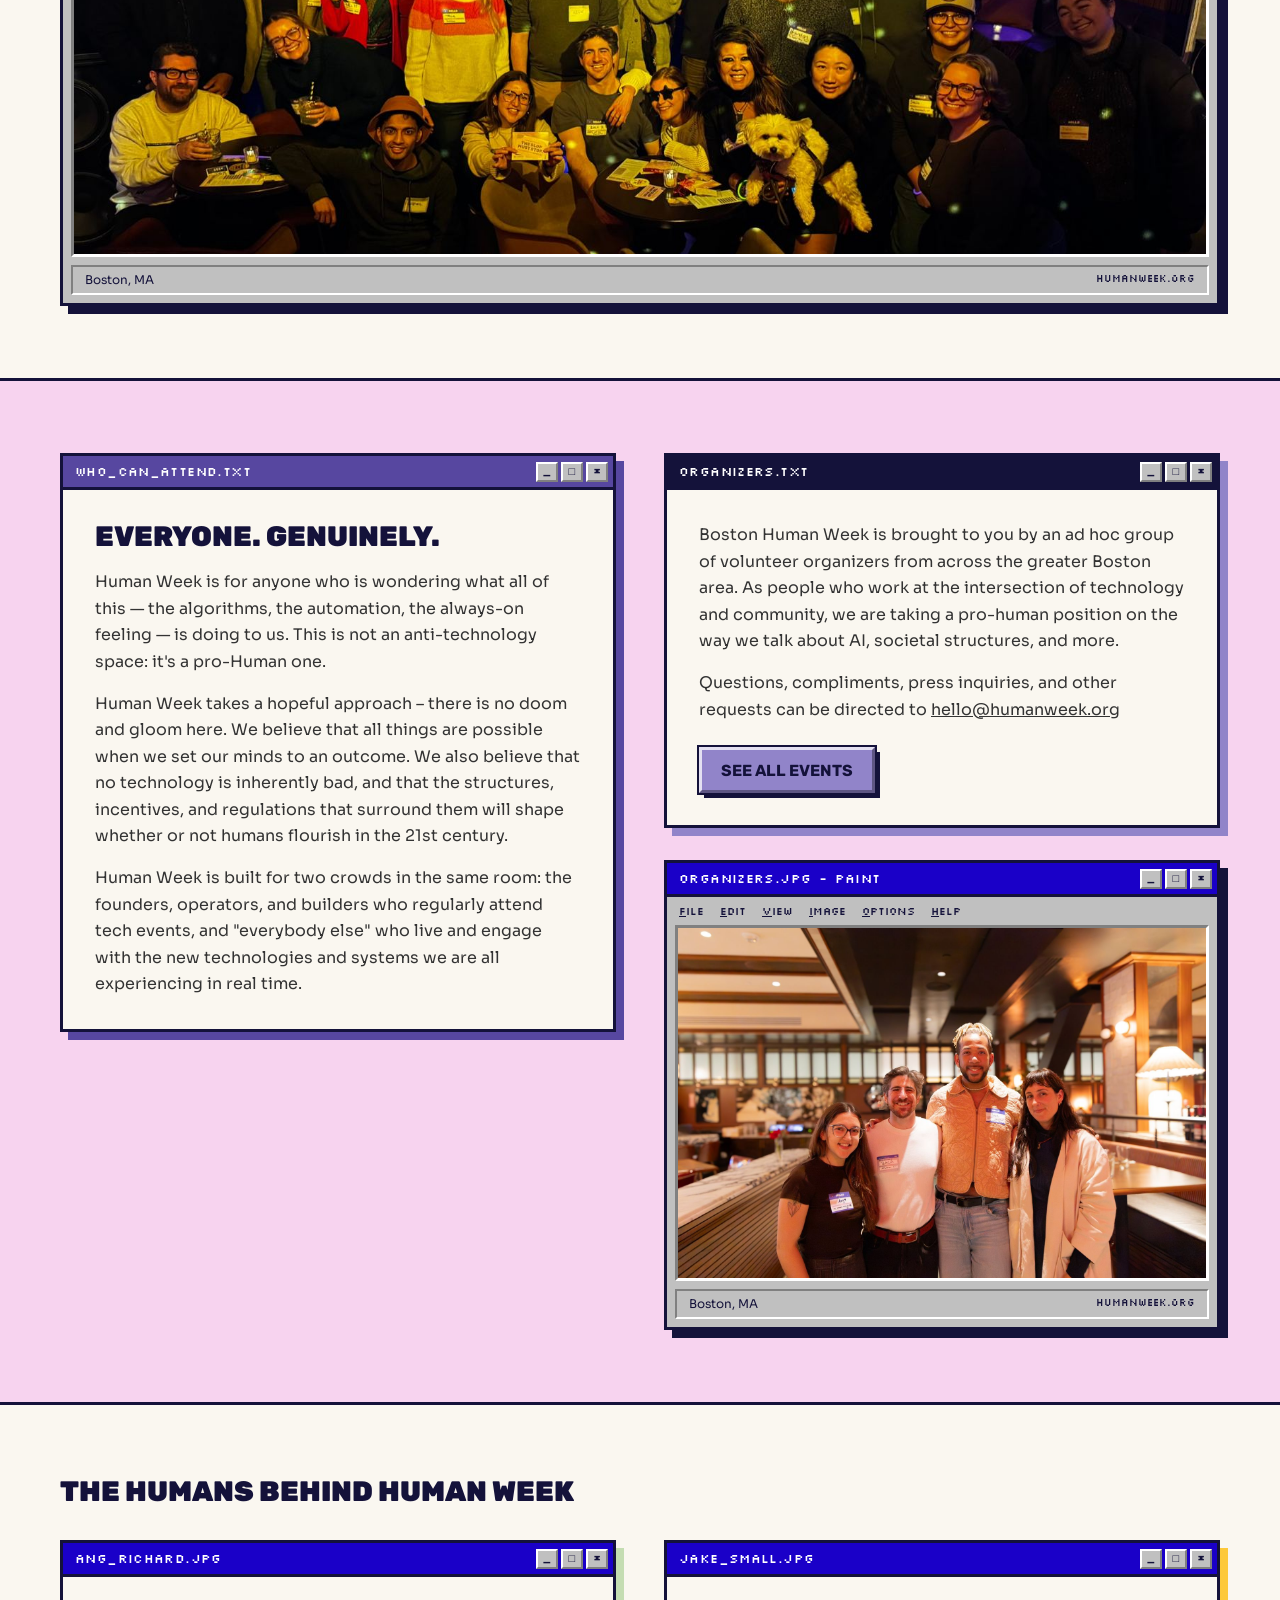
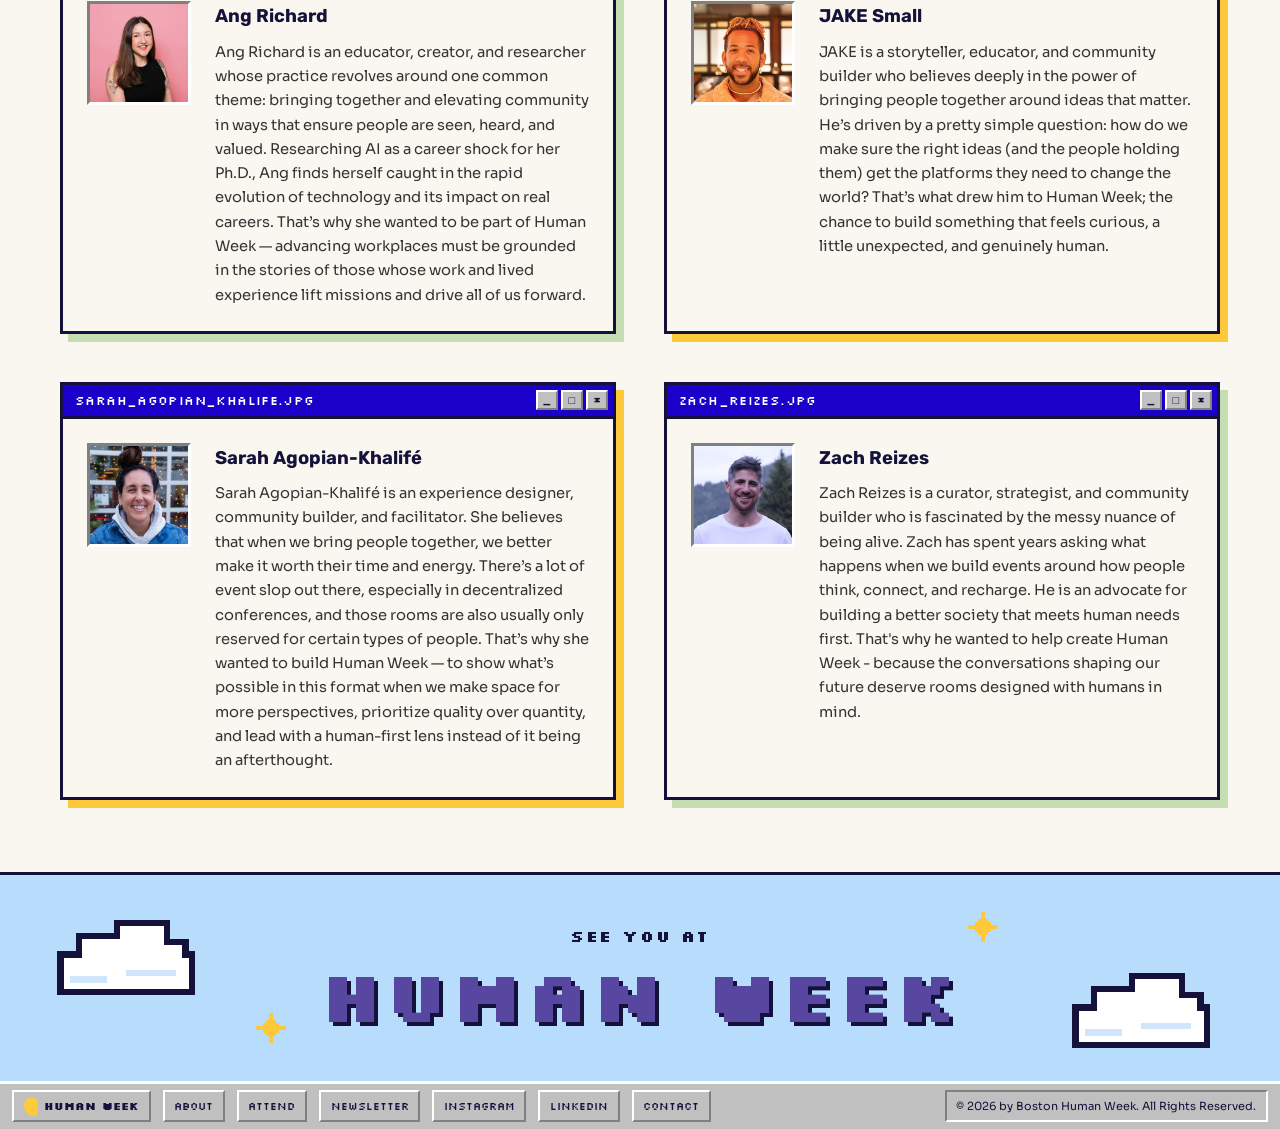
==== commit a4c6a997: "SEO basics and beehiiv attribution Adds sitemap.xml, robots.txt, canonical and og:url tags, Organiza" ====
--- a/about/index.html
+++ b/about/index.html
@@ -20,6 +20,8 @@
 <link rel="icon" href="/assets/img/favicon.svg" type="image/svg+xml">
 <link rel="stylesheet" href="/assets/css/fonts.css">
 <link rel="stylesheet" href="/assets/css/site.css">
+<link rel="canonical" href="https://humanweek.org/about/">
+<meta property="og:url" content="https://humanweek.org/about/">
 </head>
 <body>
 <a class="skip" href="#main">Skip to Main Content</a>
@@ -93,6 +95,7 @@
     <a class="start" href="/"><img src="/assets/img/favicon.svg" alt="" aria-hidden="true">Human Week</a>
     <a href="/about/">About</a>
     <a href="/attend/">Attend</a>
+    <a href="https://humanweek.beehiiv.com">Newsletter</a>
     <a href="https://www.instagram.com/bostonhumanweek">Instagram</a>
     <a href="https://www.linkedin.com/company/boston-human-week/">LinkedIn</a>
     <a href="mailto:hello@humanweek.org?subject=Hey%20Human%20Week!">Contact</a>
@@ -100,5 +103,6 @@
   </nav>
 </footer>
 <script src="/assets/js/site.js"></script>
+<script type="text/javascript" async src="https://subscribe-forms.beehiiv.com/attribution.js"></script>
 </body>
 </html>
